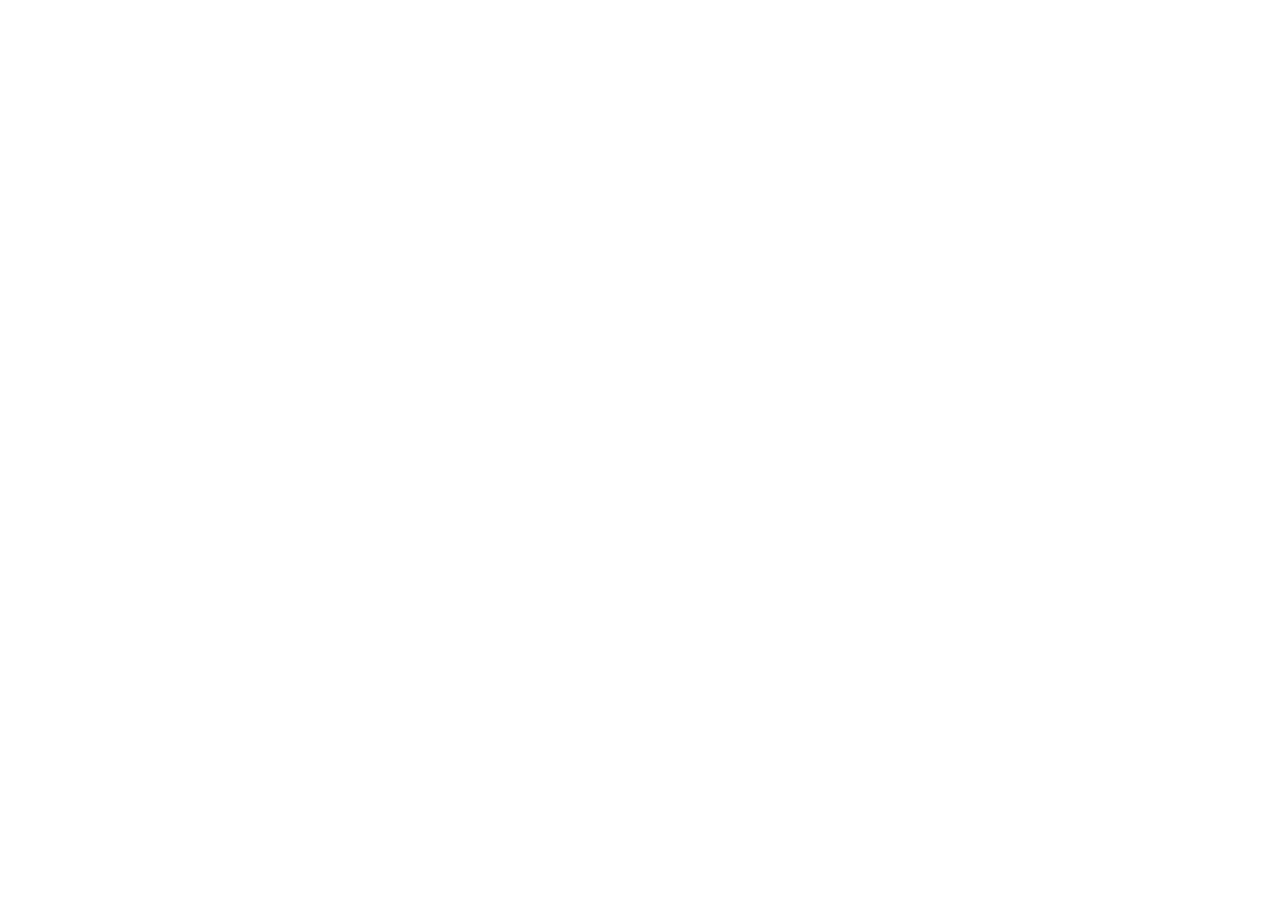
==== site/index.html @ b04c1adf "chore: scaffold site, dev server, test harness, Pages workflow Co-Authored-By: Claude Opus 5.5 <nore" ====
<!doctype html>
<html lang="ko">
<head>
<meta charset="utf-8">
<meta name="viewport" content="width=device-width, initial-scale=1">
<title>KO Studio</title>
<link rel="canonical" href="https://kostudio.org/">
<link rel="alternate" hreflang="ko" href="https://kostudio.org/">
<link rel="alternate" hreflang="en" href="https://kostudio.org/en/">
</head>
<body>
<main></main>
</body>
</html>
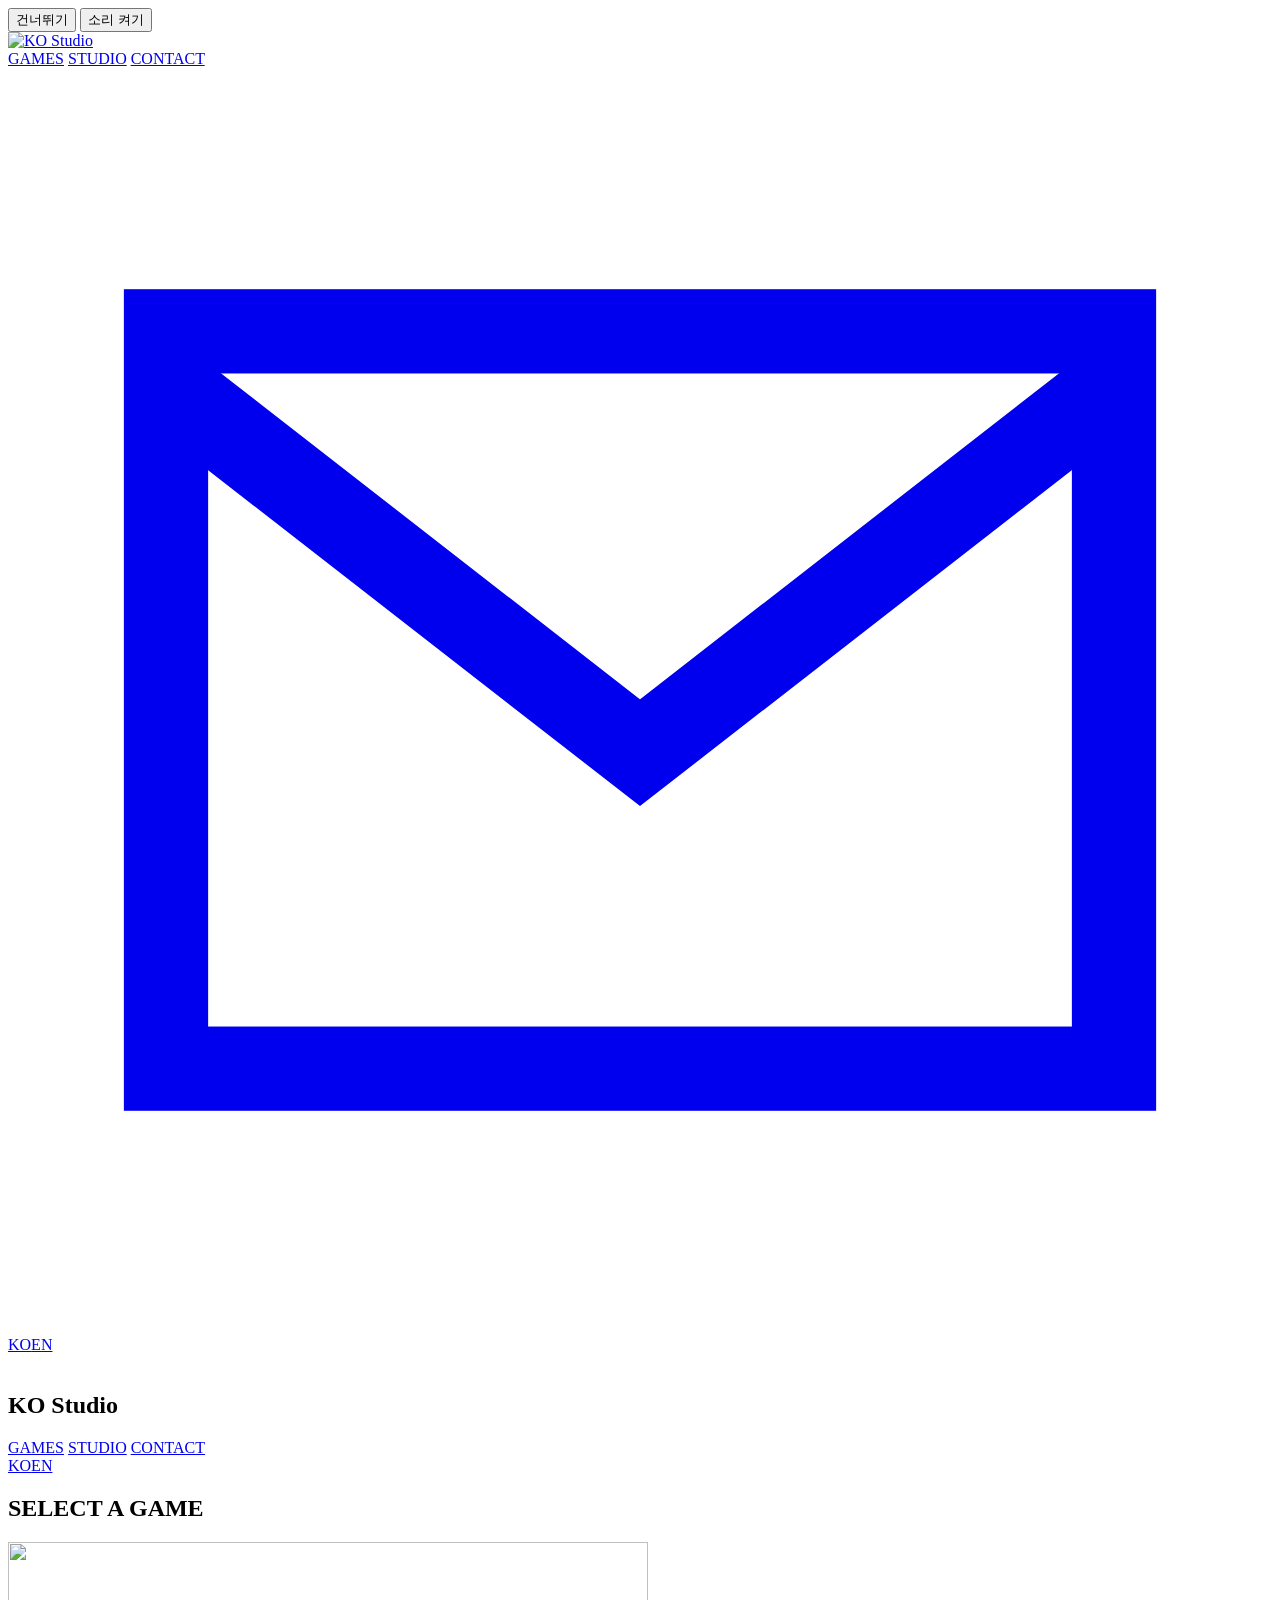
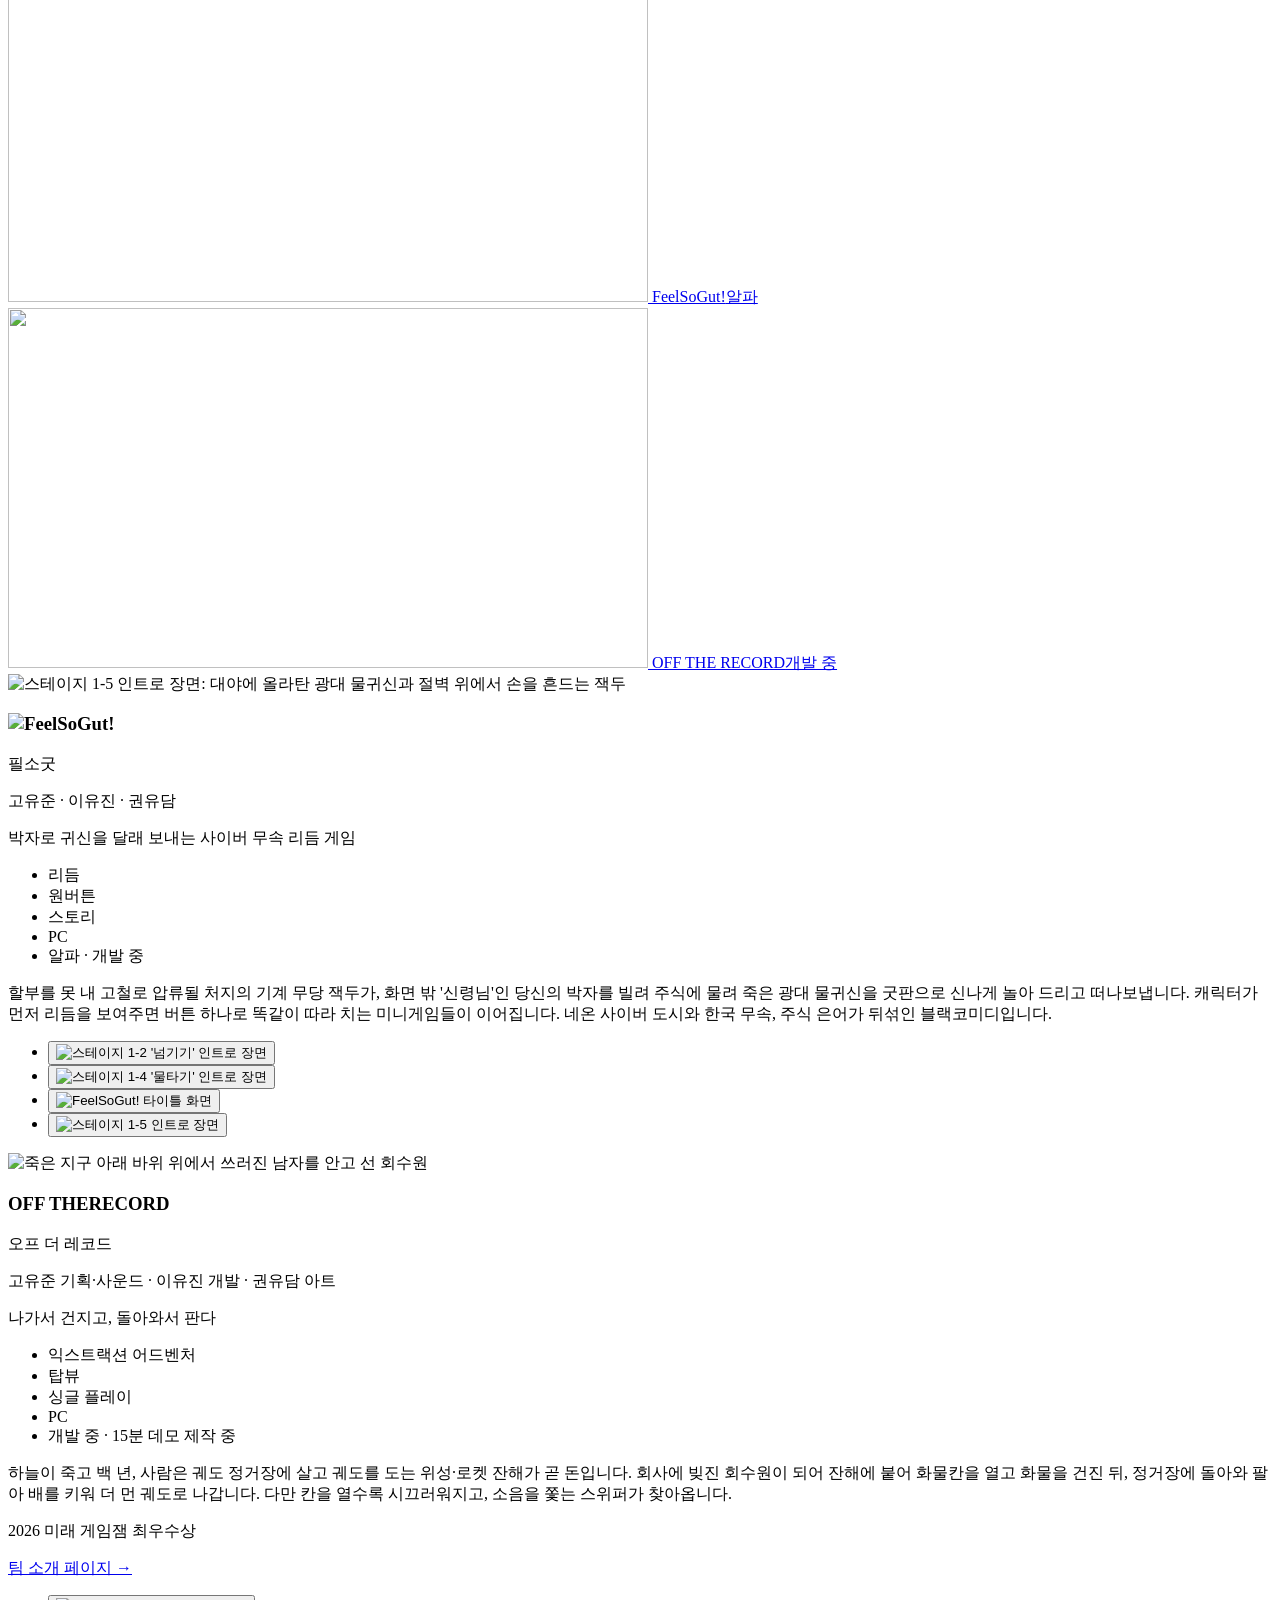
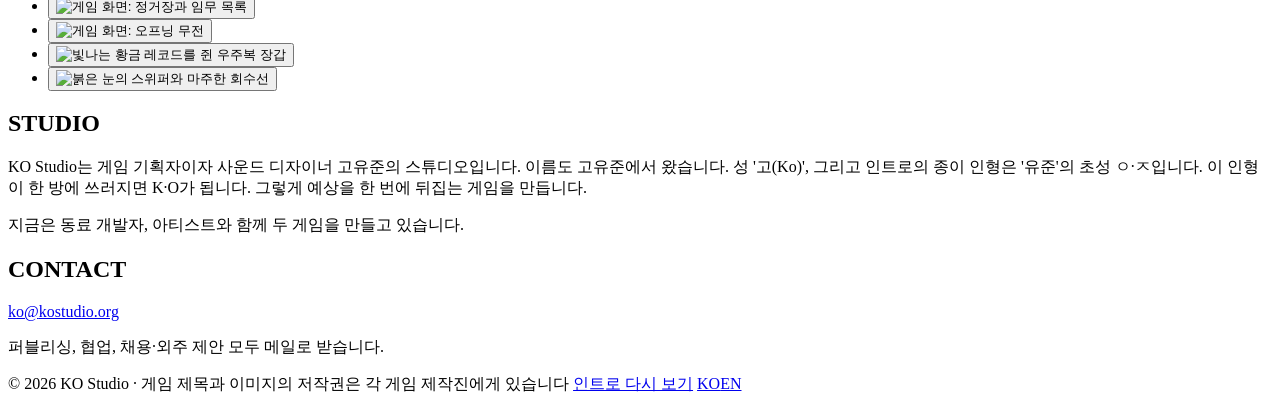
==== commit b30dd22a: "feat: Korean page and site styles Co-Authored-By: Claude Opus 5.5 <noreply@anthropic.com>" ====
--- a/site/index.html
+++ b/site/index.html
@@ -4,11 +4,149 @@
 <meta charset="utf-8">
 <meta name="viewport" content="width=device-width, initial-scale=1">
 <title>KO Studio</title>
+<meta name="description" content="KO Studio는 게임 기획자이자 사운드 디자이너 고유준의 게임 스튜디오입니다. FeelSoGut!과 OFF THE RECORD를 만들고 있습니다.">
+<meta name="theme-color" content="#0b0b0c">
+<meta property="og:type" content="website">
+<meta property="og:title" content="KO Studio">
+<meta property="og:description" content="예상을 한 번에 뒤집는 게임을 만듭니다. FeelSoGut!과 OFF THE RECORD를 개발하고 있습니다.">
+<meta property="og:image" content="https://kostudio.org/assets/img/og.jpg">
+<meta property="og:url" content="https://kostudio.org/">
 <link rel="canonical" href="https://kostudio.org/">
 <link rel="alternate" hreflang="ko" href="https://kostudio.org/">
 <link rel="alternate" hreflang="en" href="https://kostudio.org/en/">
+<link rel="icon" type="image/png" sizes="32x32" href="/assets/img/favicon-32.png">
+<link rel="apple-touch-icon" href="/assets/img/apple-touch-icon.png">
+<link rel="stylesheet" href="/assets/css/fonts.css">
+<link rel="stylesheet" href="/assets/css/site.css">
 </head>
 <body>
-<main></main>
+<div id="intro" aria-hidden="true">
+  <div class="intro-stage"></div>
+  <div class="vignette"></div>
+  <button type="button" class="intro-btn" data-skip>건너뛰기</button>
+  <button type="button" class="intro-btn" data-sound aria-pressed="false">소리 켜기</button>
+</div>
+
+<header class="site-header" data-header>
+  <a class="ko-mark" href="#top"><img src="/assets/img/ko-mark.svg" alt="KO Studio" width="45" height="18"></a>
+  <nav class="site-nav" aria-label="사이트 메뉴">
+    <a href="#games">GAMES</a>
+    <a href="#studio">STUDIO</a>
+    <a href="#contact">CONTACT</a>
+    <a class="mail" href="mailto:ko@kostudio.org" aria-label="메일 보내기"><svg viewBox="0 0 24 24" fill="none" stroke="currentColor" stroke-width="1.6" aria-hidden="true"><rect x="3" y="5" width="18" height="14"/><path d="m3 6 9 7 9-7"/></svg></a>
+    <span class="lang"><a href="/" data-lang="ko" hreflang="ko" aria-current="page">KO</a><a href="/en/" data-lang="en" hreflang="en">EN</a></span>
+  </nav>
+</header>
+
+<main>
+  <section id="top" class="title">
+    <img class="hero" src="/assets/img/hero-1920.webp" srcset="/assets/img/hero-1920.webp 1920w, /assets/img/hero-2880.webp 2880w" sizes="max(100vw, 177.78vh)" alt="">
+    <div class="vignette"></div>
+    <h1 class="visually-hidden">KO Studio</h1>
+    <nav class="title-menu" aria-label="타이틀 메뉴">
+      <a href="#games" data-menu>GAMES</a>
+      <a href="#studio" data-menu>STUDIO</a>
+      <a href="#contact" data-menu>CONTACT</a>
+    </nav>
+    <span class="lang"><a href="/" data-lang="ko" hreflang="ko" aria-current="page">KO</a><a href="/en/" data-lang="en" hreflang="en">EN</a></span>
+  </section>
+
+  <section id="games" class="section spot">
+    <div class="wrap">
+      <div class="section-head"><h2 class="label">SELECT A GAME</h2></div>
+      <div class="tiles">
+        <a class="tile" href="#game-feelsogut">
+          <img src="/assets/img/fsg-tile-640.webp" srcset="/assets/img/fsg-tile-640.webp 640w, /assets/img/fsg-tile-960.webp 960w" sizes="(min-width: 760px) 50vw, 100vw" alt="" loading="lazy" width="640" height="360">
+          <span class="tile-body"><span class="tile-name">FeelSoGut!</span><span class="tile-stage">알파</span></span>
+        </a>
+        <a class="tile" href="#game-otr">
+          <img src="/assets/img/otr-tile-640.webp" srcset="/assets/img/otr-tile-640.webp 640w, /assets/img/otr-tile-960.webp 960w" sizes="(min-width: 760px) 50vw, 100vw" alt="" loading="lazy" width="640" height="360">
+          <span class="tile-body"><span class="tile-name">OFF THE RECORD</span><span class="tile-stage">개발 중</span></span>
+        </a>
+      </div>
+    </div>
+  </section>
+
+  <section id="game-feelsogut" class="section game" data-game="feelsogut">
+    <div class="wrap">
+      <div class="game-grid">
+        <div class="game-media">
+          <img src="/assets/img/fsg-hero-960.webp" srcset="/assets/img/fsg-hero-960.webp 960w, /assets/img/fsg-hero-1280.webp 1280w, /assets/img/fsg-hero-1920.webp 1920w" sizes="(min-width: 900px) 620px, 100vw" alt="스테이지 1-5 인트로 장면: 대야에 올라탄 광대 물귀신과 절벽 위에서 손을 흔드는 잭두" loading="lazy" width="960" height="540">
+        </div>
+        <div class="game-info">
+          <h3 class="game-title"><img src="/assets/img/fsg-logo-340.webp" srcset="/assets/img/fsg-logo-340.webp 340w, /assets/img/fsg-logo-680.webp 680w" sizes="340px" alt="FeelSoGut!" loading="lazy"></h3>
+          <span class="game-kr">필소굿</span>
+          <p class="credit">고유준 · 이유진 · 권유담</p>
+          <p class="tagline">박자로 귀신을 달래 보내는 사이버 무속 리듬 게임</p>
+          <ul class="tags"><li>리듬</li><li>원버튼</li><li>스토리</li><li>PC</li><li class="stage">알파 · 개발 중</li></ul>
+          <p class="desc">할부를 못 내 고철로 압류될 처지의 기계 무당 잭두가, 화면 밖 '신령님'인 당신의 박자를 빌려 주식에 물려 죽은 광대 물귀신을 굿판으로 신나게 놀아 드리고 떠나보냅니다. 캐릭터가 먼저 리듬을 보여주면 버튼 하나로 똑같이 따라 치는 미니게임들이 이어집니다. 네온 사이버 도시와 한국 무속, 주식 은어가 뒤섞인 블랙코미디입니다.</p>
+        </div>
+      </div>
+      <ul class="shots">
+        <li><button type="button" data-lightbox data-full="/assets/img/fsg-shot-1-1920.webp" data-alt="스테이지 1-2 '넘기기' 인트로 장면"><img src="/assets/img/fsg-shot-1-960.webp" alt="스테이지 1-2 '넘기기' 인트로 장면" loading="lazy" width="960" height="540"></button></li>
+        <li><button type="button" data-lightbox data-full="/assets/img/fsg-shot-2-1920.webp" data-alt="스테이지 1-4 '물타기' 인트로 장면"><img src="/assets/img/fsg-shot-2-960.webp" alt="스테이지 1-4 '물타기' 인트로 장면" loading="lazy" width="960" height="540"></button></li>
+        <li><button type="button" data-lightbox data-full="/assets/img/fsg-shot-3-1920.webp" data-alt="FeelSoGut! 타이틀 화면"><img src="/assets/img/fsg-shot-3-960.webp" alt="FeelSoGut! 타이틀 화면" loading="lazy" width="960" height="540"></button></li>
+        <li><button type="button" data-lightbox data-full="/assets/img/fsg-hero-1920.webp" data-alt="스테이지 1-5 인트로 장면"><img src="/assets/img/fsg-hero-960.webp" alt="스테이지 1-5 인트로 장면" loading="lazy" width="960" height="540"></button></li>
+      </ul>
+    </div>
+  </section>
+
+  <section id="game-otr" class="section game" data-game="otr">
+    <div class="wrap">
+      <div class="game-grid">
+        <div class="game-media">
+          <img src="/assets/img/otr-hero-960.webp" srcset="/assets/img/otr-hero-960.webp 960w, /assets/img/otr-hero-1280.webp 1280w, /assets/img/otr-hero-1920.webp 1920w" sizes="(min-width: 900px) 620px, 100vw" alt="죽은 지구 아래 바위 위에서 쓰러진 남자를 안고 선 회수원" loading="lazy" width="960" height="540">
+        </div>
+        <div class="game-info">
+          <h3 class="otr-title"><span>OFF THE</span><span>RECORD</span></h3>
+          <span class="game-kr">오프 더 레코드</span>
+          <p class="credit">고유준 기획·사운드 · 이유진 개발 · 권유담 아트</p>
+          <p class="tagline">나가서 건지고, 돌아와서 판다</p>
+          <ul class="tags"><li>익스트랙션 어드벤처</li><li>탑뷰</li><li>싱글 플레이</li><li>PC</li><li class="stage">개발 중 · 15분 데모 제작 중</li></ul>
+          <p class="desc">하늘이 죽고 백 년, 사람은 궤도 정거장에 살고 궤도를 도는 위성·로켓 잔해가 곧 돈입니다. 회사에 빚진 회수원이 되어 잔해에 붙어 화물칸을 열고 화물을 건진 뒤, 정거장에 돌아와 팔아 배를 키워 더 먼 궤도로 나갑니다. 다만 칸을 열수록 시끄러워지고, 소음을 쫓는 스위퍼가 찾아옵니다.</p>
+          <p class="award">2026 미래 게임잼 최우수상</p>
+          <a class="external" href="/off-the-record/">팀 소개 페이지 →</a>
+        </div>
+      </div>
+      <ul class="shots">
+        <li><button type="button" data-lightbox data-full="/assets/img/otr-shot-1-800.webp" data-alt="게임 화면: 정거장과 임무 목록"><img src="/assets/img/otr-shot-1-800.webp" alt="게임 화면: 정거장과 임무 목록" loading="lazy" width="800" height="448"></button></li>
+        <li><button type="button" data-lightbox data-full="/assets/img/otr-shot-2-800.webp" data-alt="게임 화면: 오프닝 무전"><img src="/assets/img/otr-shot-2-800.webp" alt="게임 화면: 오프닝 무전" loading="lazy" width="800" height="447"></button></li>
+        <li><button type="button" data-lightbox data-full="/assets/img/otr-shot-3-1600.webp" data-alt="빛나는 황금 레코드를 쥔 우주복 장갑"><img src="/assets/img/otr-shot-3-960.webp" alt="빛나는 황금 레코드를 쥔 우주복 장갑" loading="lazy" width="960" height="540"></button></li>
+        <li><button type="button" data-lightbox data-full="/assets/img/otr-shot-4-1600.webp" data-alt="붉은 눈의 스위퍼와 마주한 회수선"><img src="/assets/img/otr-shot-4-960.webp" alt="붉은 눈의 스위퍼와 마주한 회수선" loading="lazy" width="960" height="540"></button></li>
+      </ul>
+    </div>
+  </section>
+
+  <section id="studio" class="section spot">
+    <div class="wrap">
+      <div class="section-head"><h2 class="label">STUDIO</h2></div>
+      <div class="studio-text">
+        <p>KO Studio는 게임 기획자이자 사운드 디자이너 고유준의 스튜디오입니다. 이름도 고유준에서 왔습니다. 성 '고(Ko)', 그리고 인트로의 종이 인형은 '유준'의 초성 <span class="nobr">ㅇ·ㅈ입니다</span>. 이 인형이 한 방에 쓰러지면 <span class="nobr">K·O가</span> 됩니다. 그렇게 예상을 한 번에 뒤집는 게임을 만듭니다.</p>
+        <p>지금은 동료 개발자, 아티스트와 함께 두 게임을 만들고 있습니다.</p>
+      </div>
+    </div>
+  </section>
+
+  <section id="contact" class="section spot contact">
+    <div class="wrap">
+      <div class="section-head"><h2 class="label">CONTACT</h2></div>
+      <a class="mail-link" href="mailto:ko@kostudio.org">ko<span class="at">@</span>kostudio.org</a>
+      <p class="contact-note">퍼블리싱, 협업, 채용·외주 제안 모두 메일로 받습니다.</p>
+    </div>
+  </section>
+</main>
+
+<footer class="site-footer">
+  <div class="wrap">
+    <span>© 2026 KO Studio · 게임 제목과 이미지의 저작권은 각 게임 제작진에게 있습니다</span>
+    <span><a class="replay-intro" href="?intro">인트로 다시 보기</a></span>
+    <span class="lang"><a href="/" data-lang="ko" hreflang="ko" aria-current="page">KO</a><a href="/en/" data-lang="en" hreflang="en">EN</a></span>
+  </div>
+</footer>
+
+<dialog id="lightbox" aria-label="스크린샷 크게 보기">
+  <button type="button" data-close>닫기</button>
+  <img alt="">
+</dialog>
 </body>
 </html>
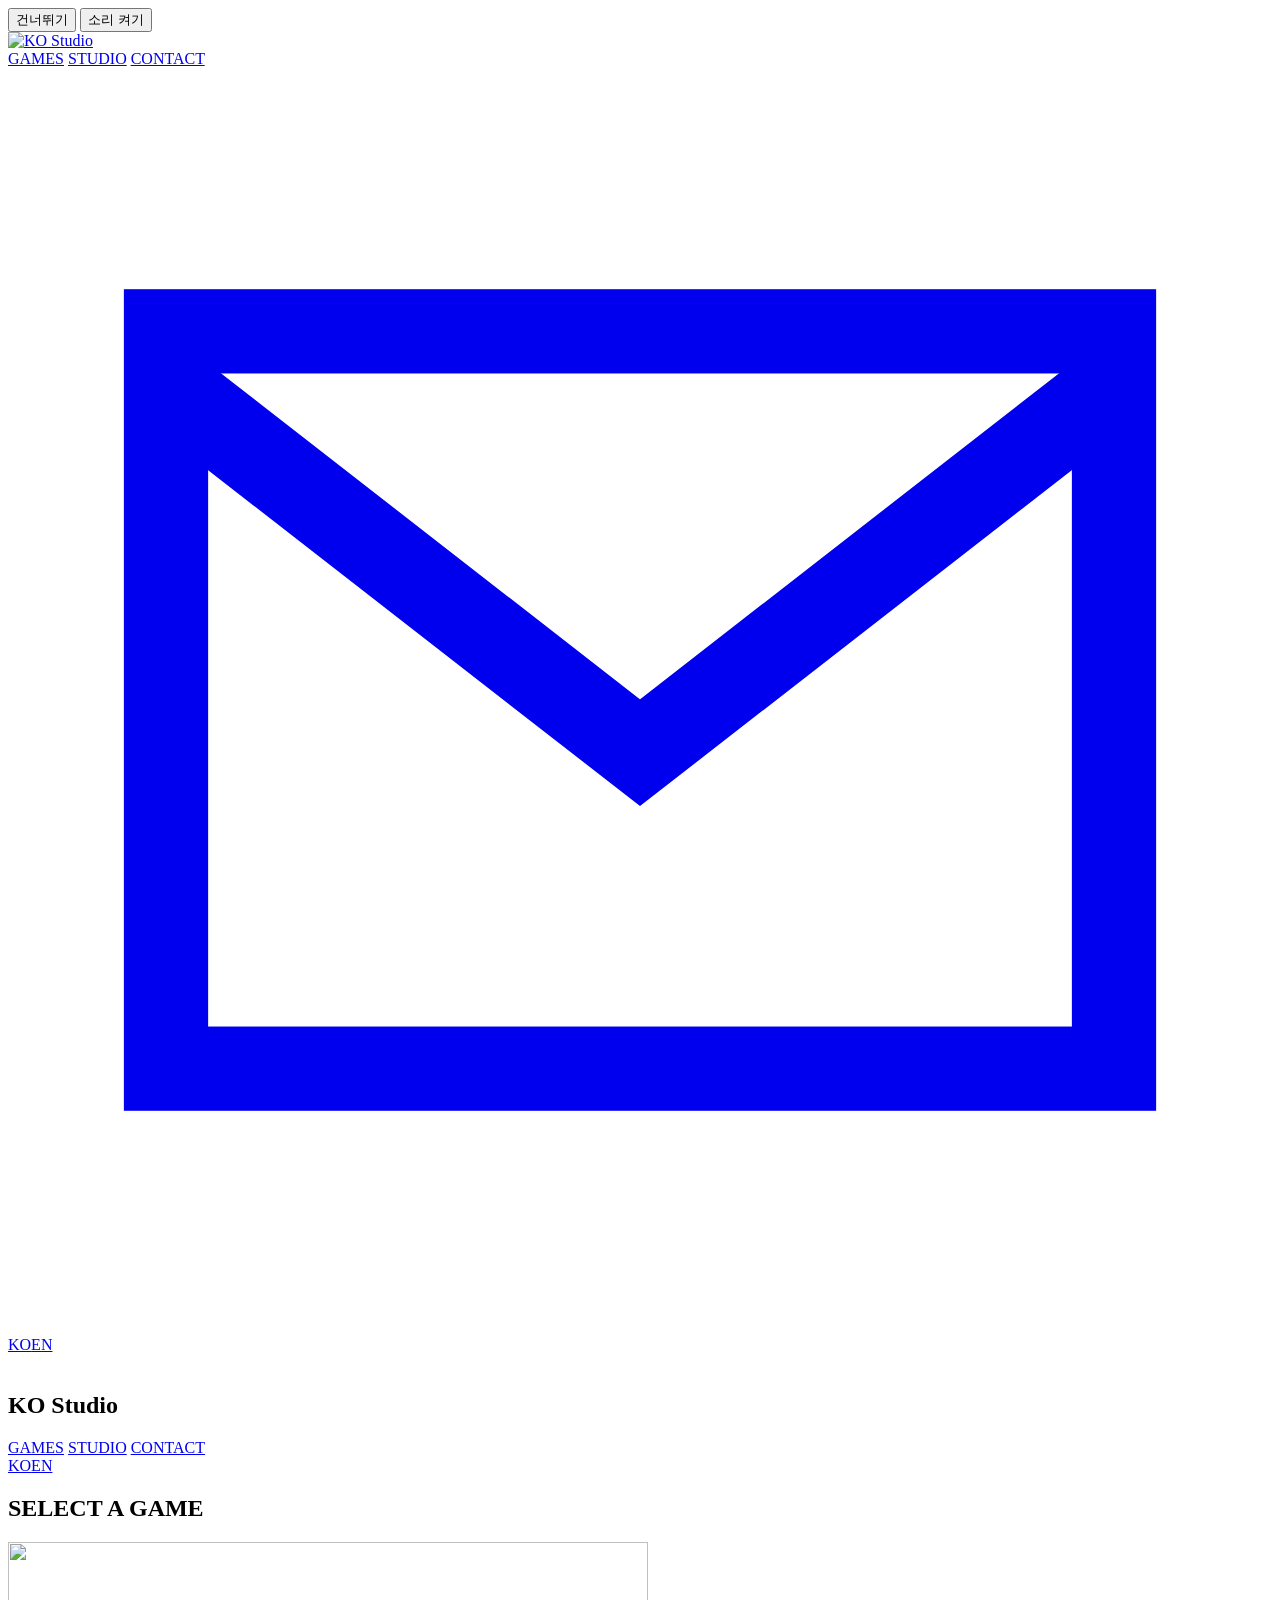
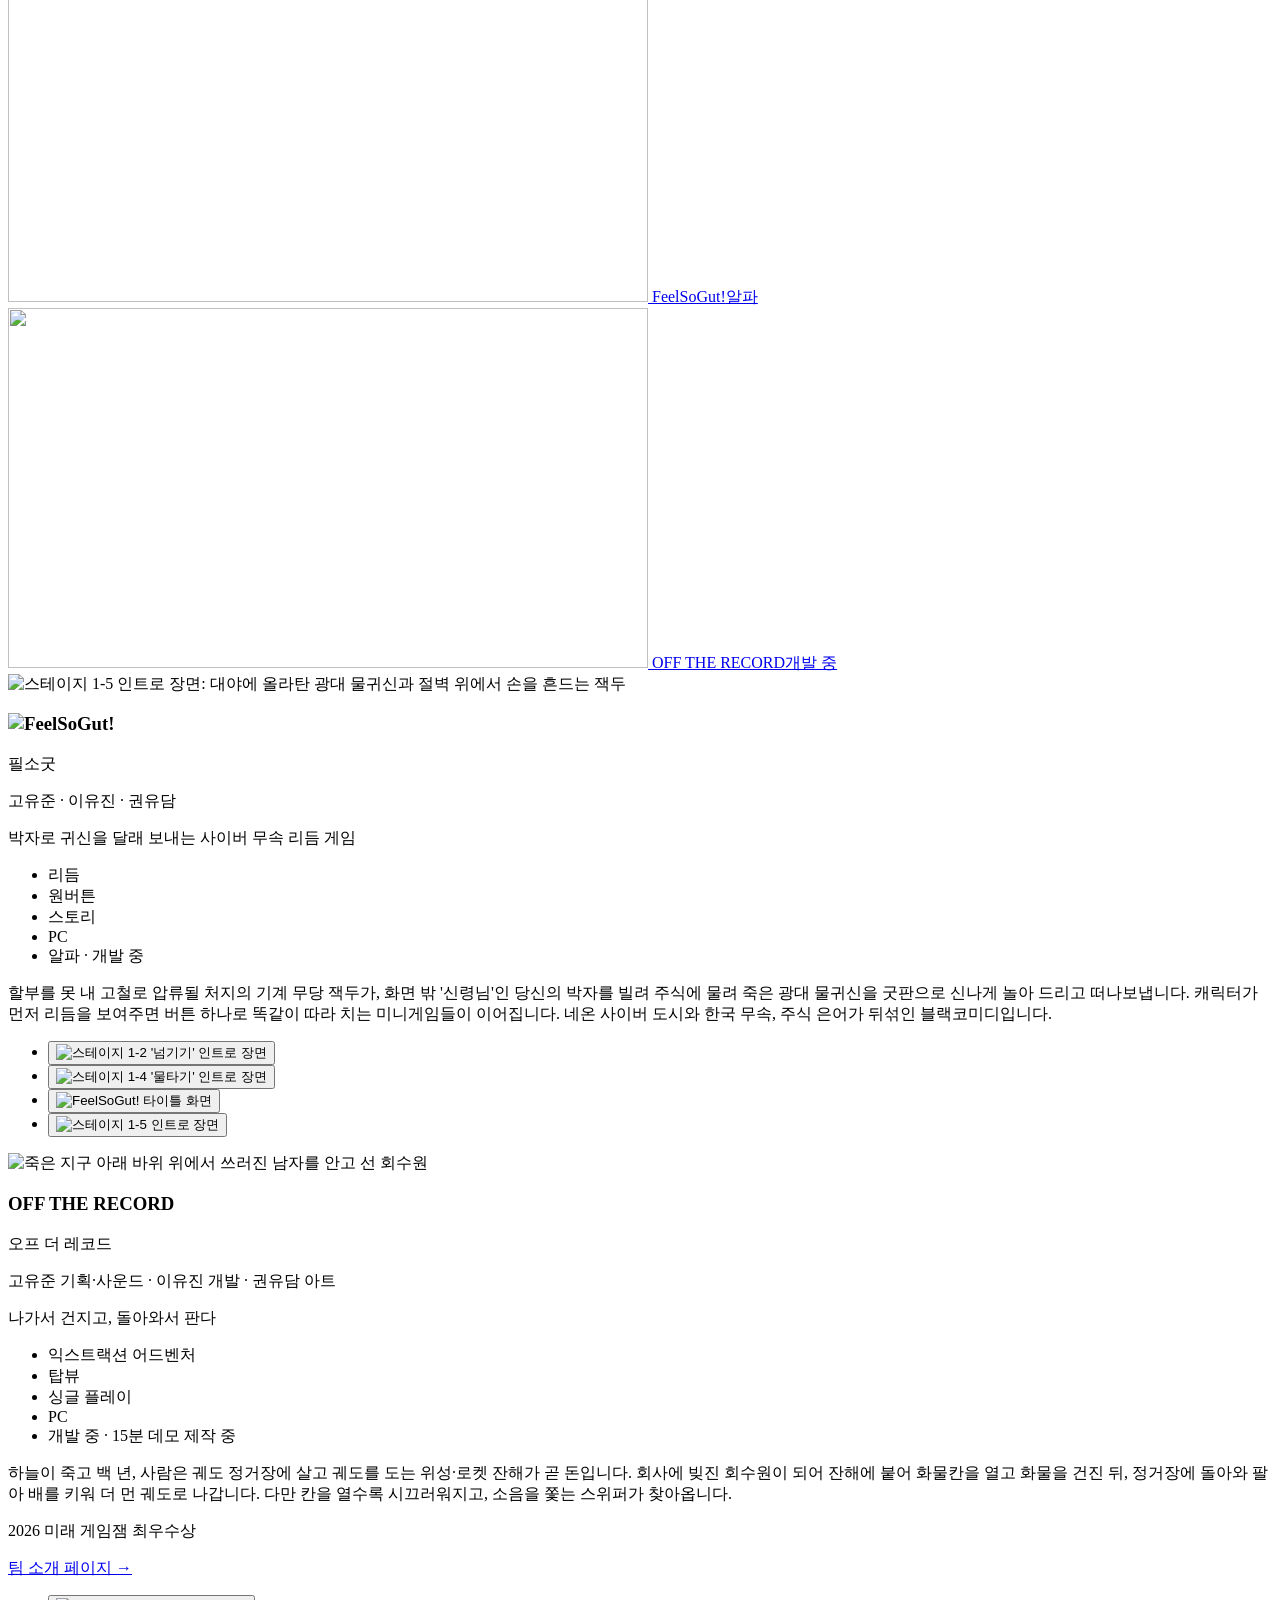
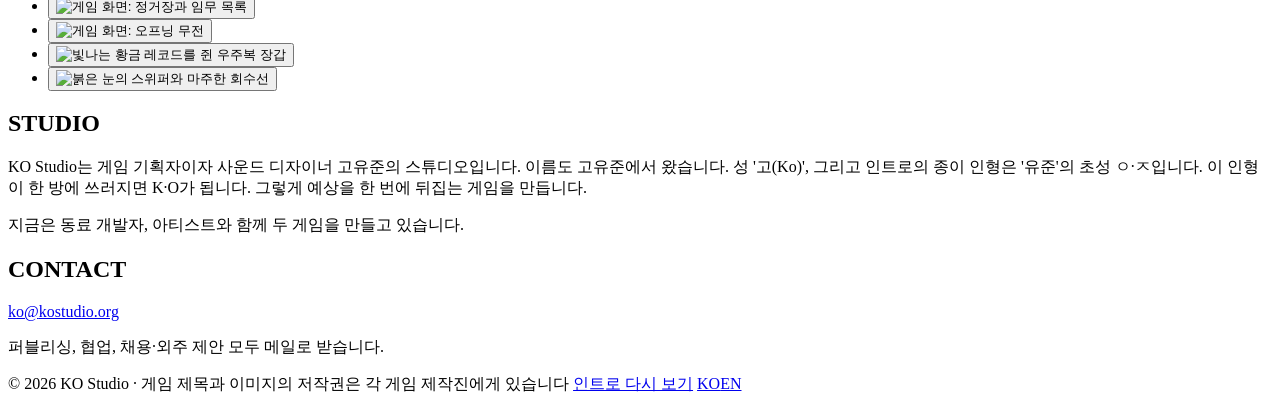
==== commit c2c34dfd: "fix: address final review (header focus, intro budget, Korean wrapping, scrollbar jump, audio interr" ====
--- a/site/index.html
+++ b/site/index.html
@@ -2,6 +2,17 @@
 <html lang="ko">
 <head>
 <meta charset="utf-8">
+<script>
+(function(){var d=document.documentElement,q=location.search,ss=null,seen=false,gl=false;
+try{ss=window.sessionStorage;seen=!!ss.getItem('ko:intro')}catch(e){}
+var rm=/[?&]reducemotion\b/.test(q)||matchMedia('(prefers-reduced-motion: reduce)').matches;
+if(!/[?&]nowebgl\b/.test(q)){try{var c=document.createElement('canvas');gl=!!(c.getContext('webgl2')||c.getContext('webgl'))}catch(e){}}
+if(rm||!gl)d.classList.add('no-replay');
+var play=!/[?&]nointro\b/.test(q)&&!rm&&gl&&!location.hash&&(/[?&]intro\b/.test(q)||!seen);
+window.__koIntro={play:play,rm:rm,gl:gl};
+if(play){d.classList.add('intro');try{ss.setItem('ko:intro','1')}catch(e){}
+window.__koIntroFailsafe=setTimeout(function(){d.classList.remove('intro')},4000)}})();
+</script>
 <meta name="viewport" content="width=device-width, initial-scale=1">
 <title>KO Studio</title>
 <meta name="description" content="KO Studio는 게임 기획자이자 사운드 디자이너 고유준의 게임 스튜디오입니다. FeelSoGut!과 OFF THE RECORD를 만들고 있습니다.">
@@ -18,11 +29,12 @@
 <link rel="apple-touch-icon" href="/assets/img/apple-touch-icon.png">
 <link rel="stylesheet" href="/assets/css/fonts.css">
 <link rel="stylesheet" href="/assets/css/site.css">
+<script type="module" src="/assets/js/main.js"></script>
 </head>
 <body>
-<div id="intro" aria-hidden="true">
-  <div class="intro-stage"></div>
-  <div class="vignette"></div>
+<div id="intro">
+  <div class="intro-stage" aria-hidden="true"></div>
+  <div class="vignette" aria-hidden="true"></div>
   <button type="button" class="intro-btn" data-skip>건너뛰기</button>
   <button type="button" class="intro-btn" data-sound aria-pressed="false">소리 켜기</button>
 </div>
@@ -74,7 +86,7 @@
           <img src="/assets/img/fsg-hero-960.webp" srcset="/assets/img/fsg-hero-960.webp 960w, /assets/img/fsg-hero-1280.webp 1280w, /assets/img/fsg-hero-1920.webp 1920w" sizes="(min-width: 900px) 620px, 100vw" alt="스테이지 1-5 인트로 장면: 대야에 올라탄 광대 물귀신과 절벽 위에서 손을 흔드는 잭두" loading="lazy" width="960" height="540">
         </div>
         <div class="game-info">
-          <h3 class="game-title"><img src="/assets/img/fsg-logo-340.webp" srcset="/assets/img/fsg-logo-340.webp 340w, /assets/img/fsg-logo-680.webp 680w" sizes="340px" alt="FeelSoGut!" loading="lazy"></h3>
+          <h3 class="game-title"><img src="/assets/img/fsg-logo-340.webp" srcset="/assets/img/fsg-logo-340.webp 340w, /assets/img/fsg-logo-680.webp 680w" sizes="340px" alt="FeelSoGut!" loading="lazy" width="340" height="256"></h3>
           <span class="game-kr">필소굿</span>
           <p class="credit">고유준 · 이유진 · 권유담</p>
           <p class="tagline">박자로 귀신을 달래 보내는 사이버 무속 리듬 게임</p>
@@ -98,7 +110,7 @@
           <img src="/assets/img/otr-hero-960.webp" srcset="/assets/img/otr-hero-960.webp 960w, /assets/img/otr-hero-1280.webp 1280w, /assets/img/otr-hero-1920.webp 1920w" sizes="(min-width: 900px) 620px, 100vw" alt="죽은 지구 아래 바위 위에서 쓰러진 남자를 안고 선 회수원" loading="lazy" width="960" height="540">
         </div>
         <div class="game-info">
-          <h3 class="otr-title"><span>OFF THE</span><span>RECORD</span></h3>
+          <h3 class="otr-title"><span>OFF THE</span> <span>RECORD</span></h3>
           <span class="game-kr">오프 더 레코드</span>
           <p class="credit">고유준 기획·사운드 · 이유진 개발 · 권유담 아트</p>
           <p class="tagline">나가서 건지고, 돌아와서 판다</p>
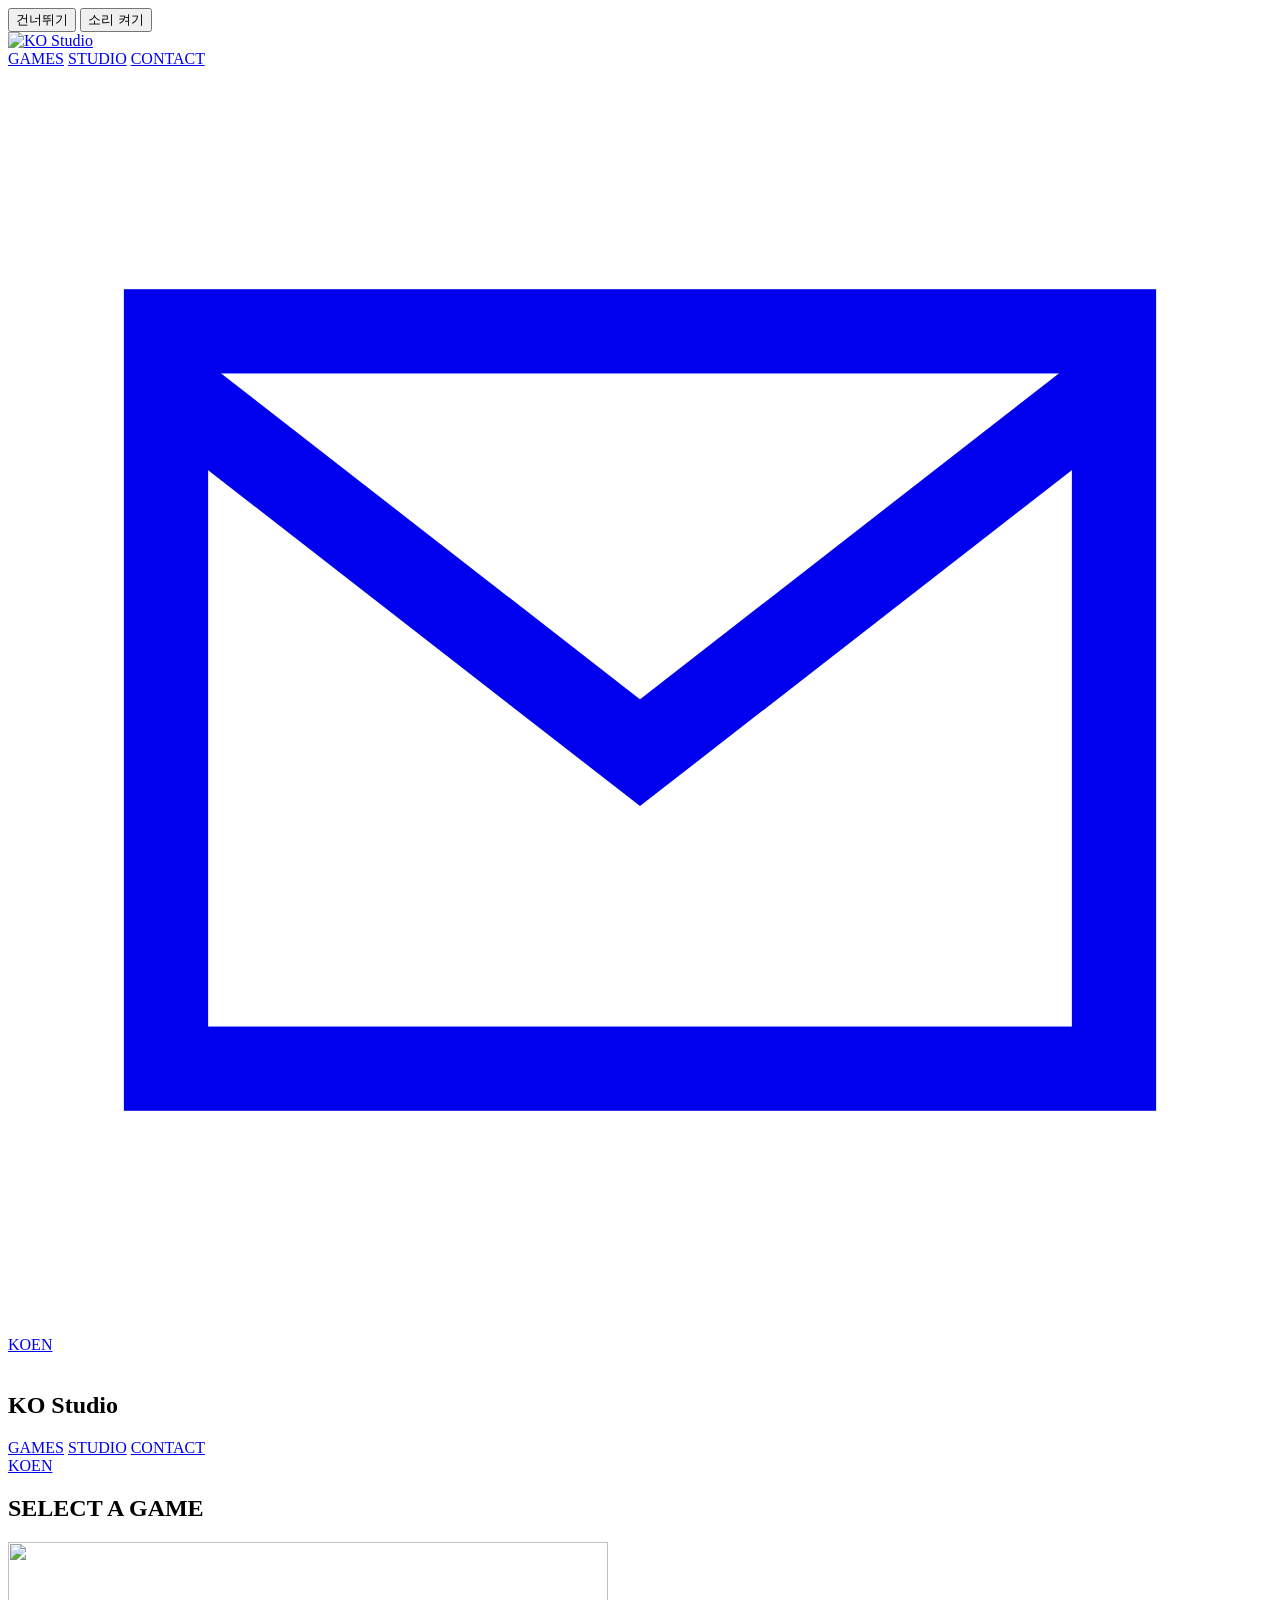
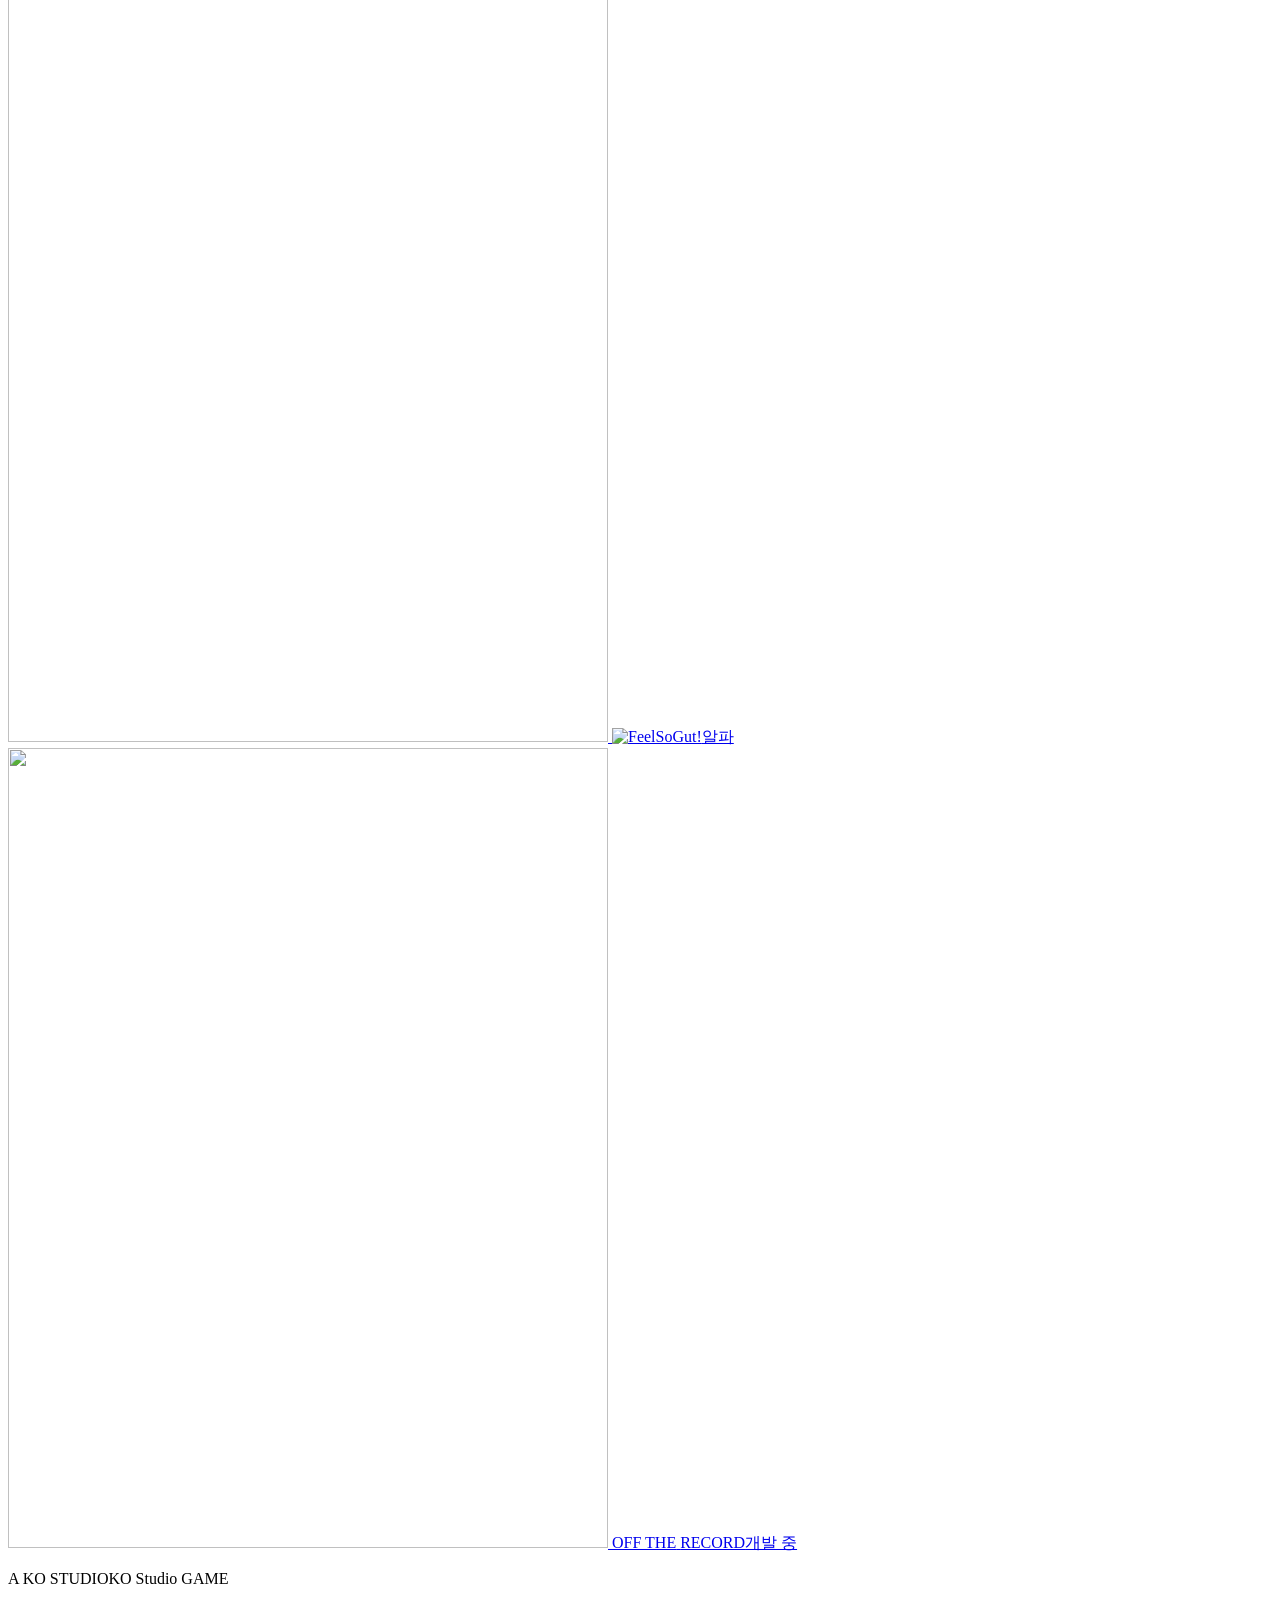
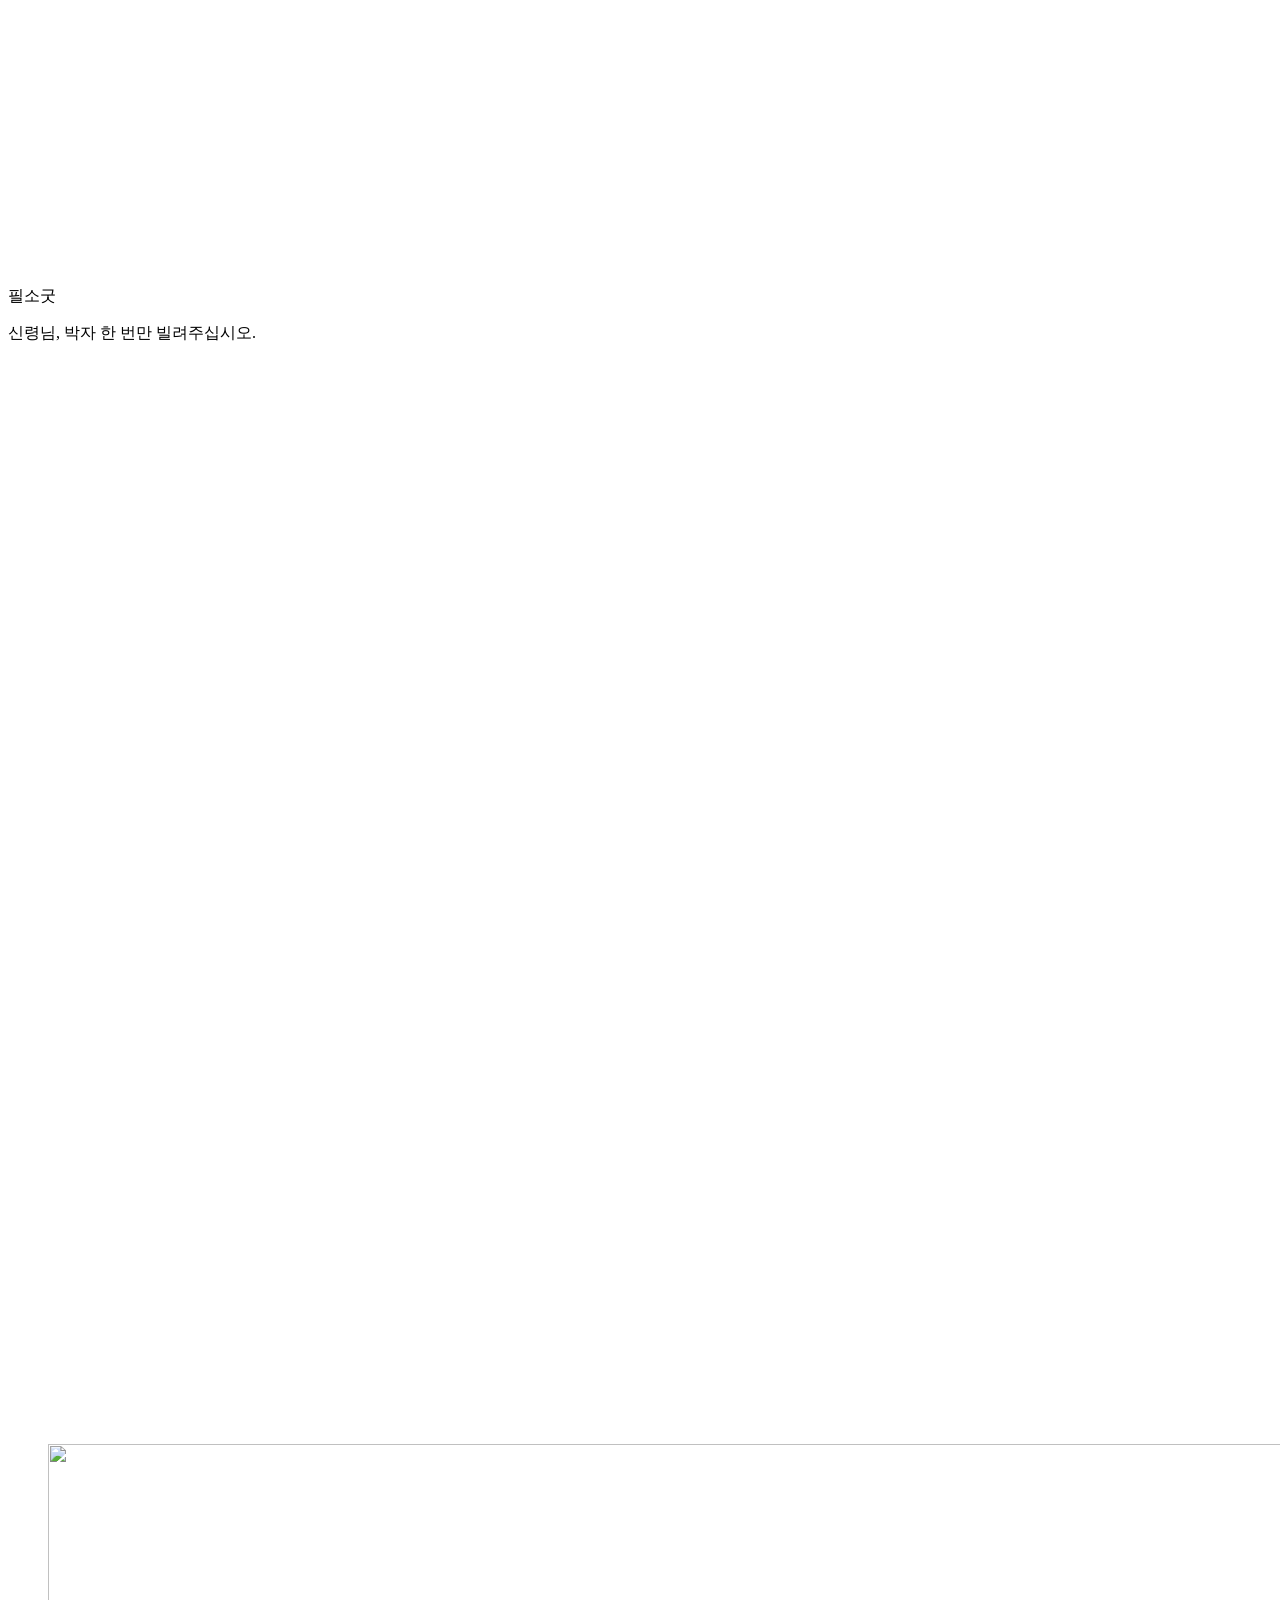
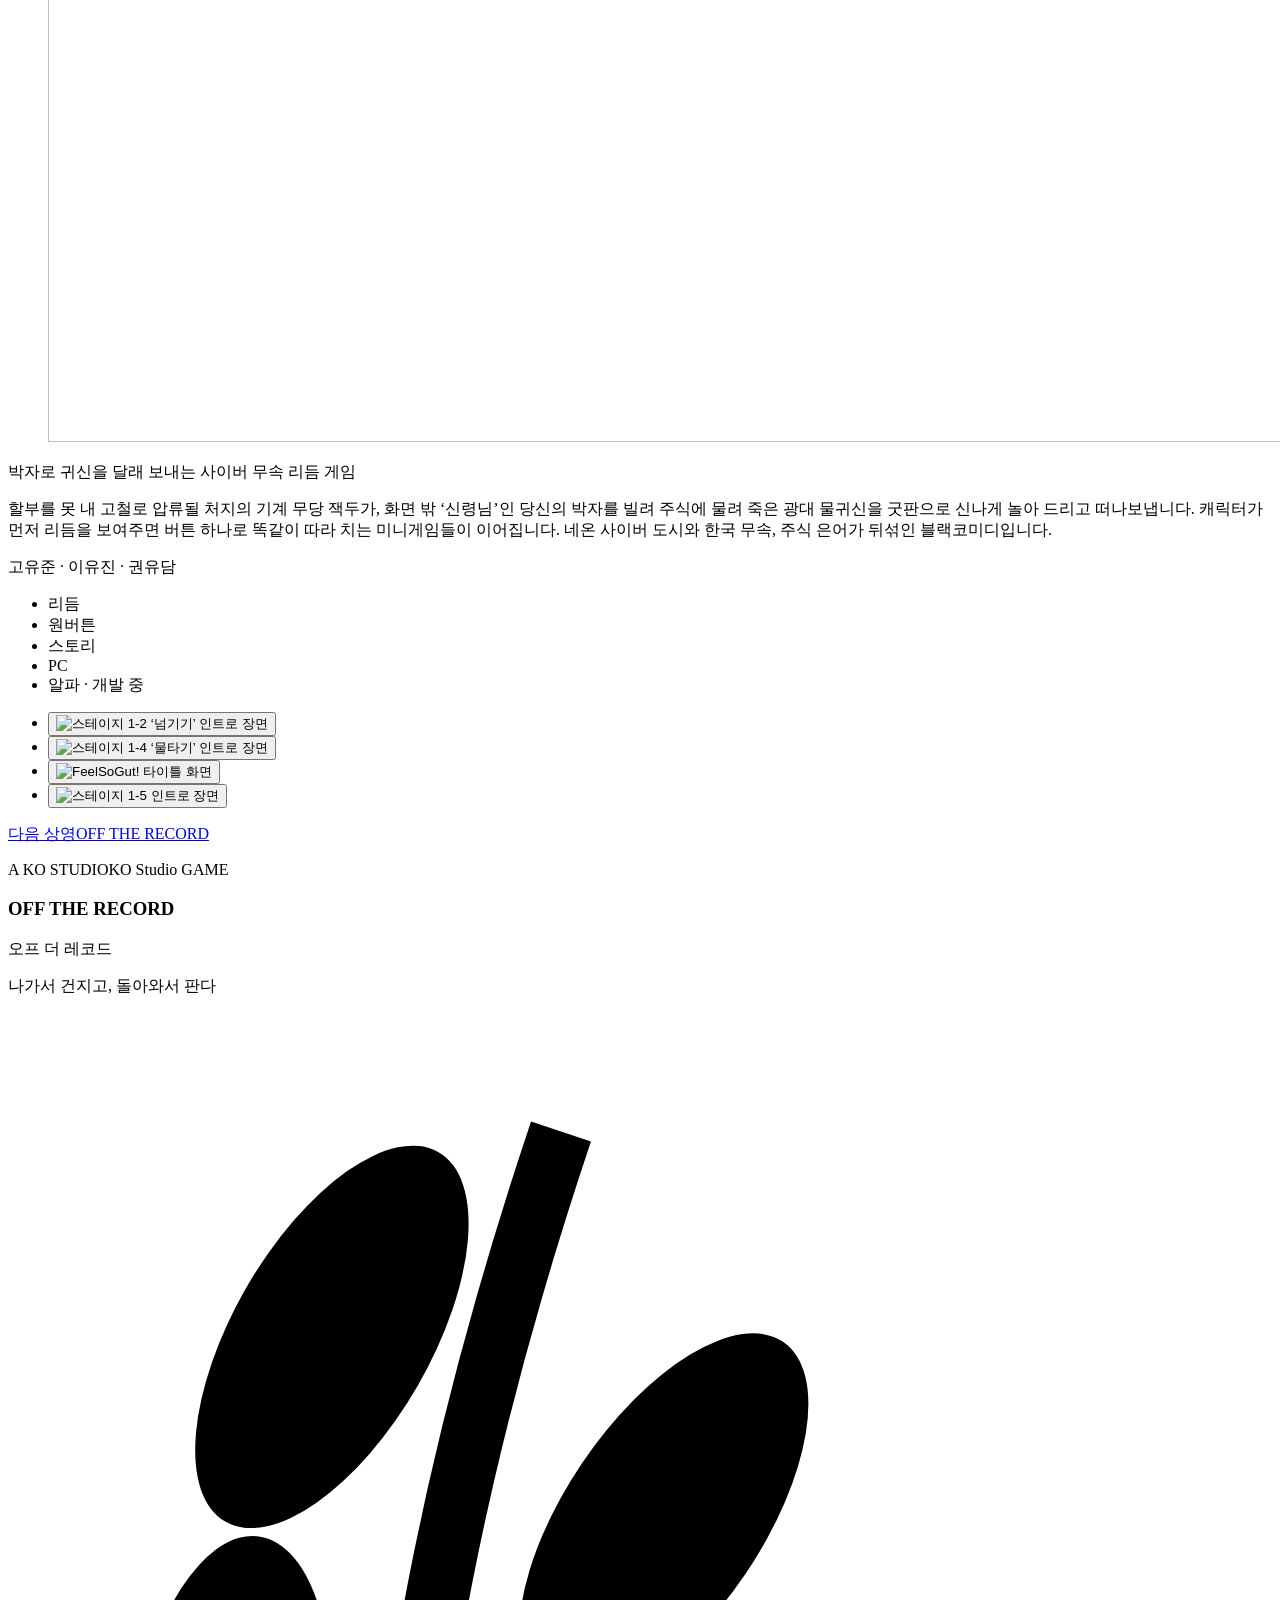
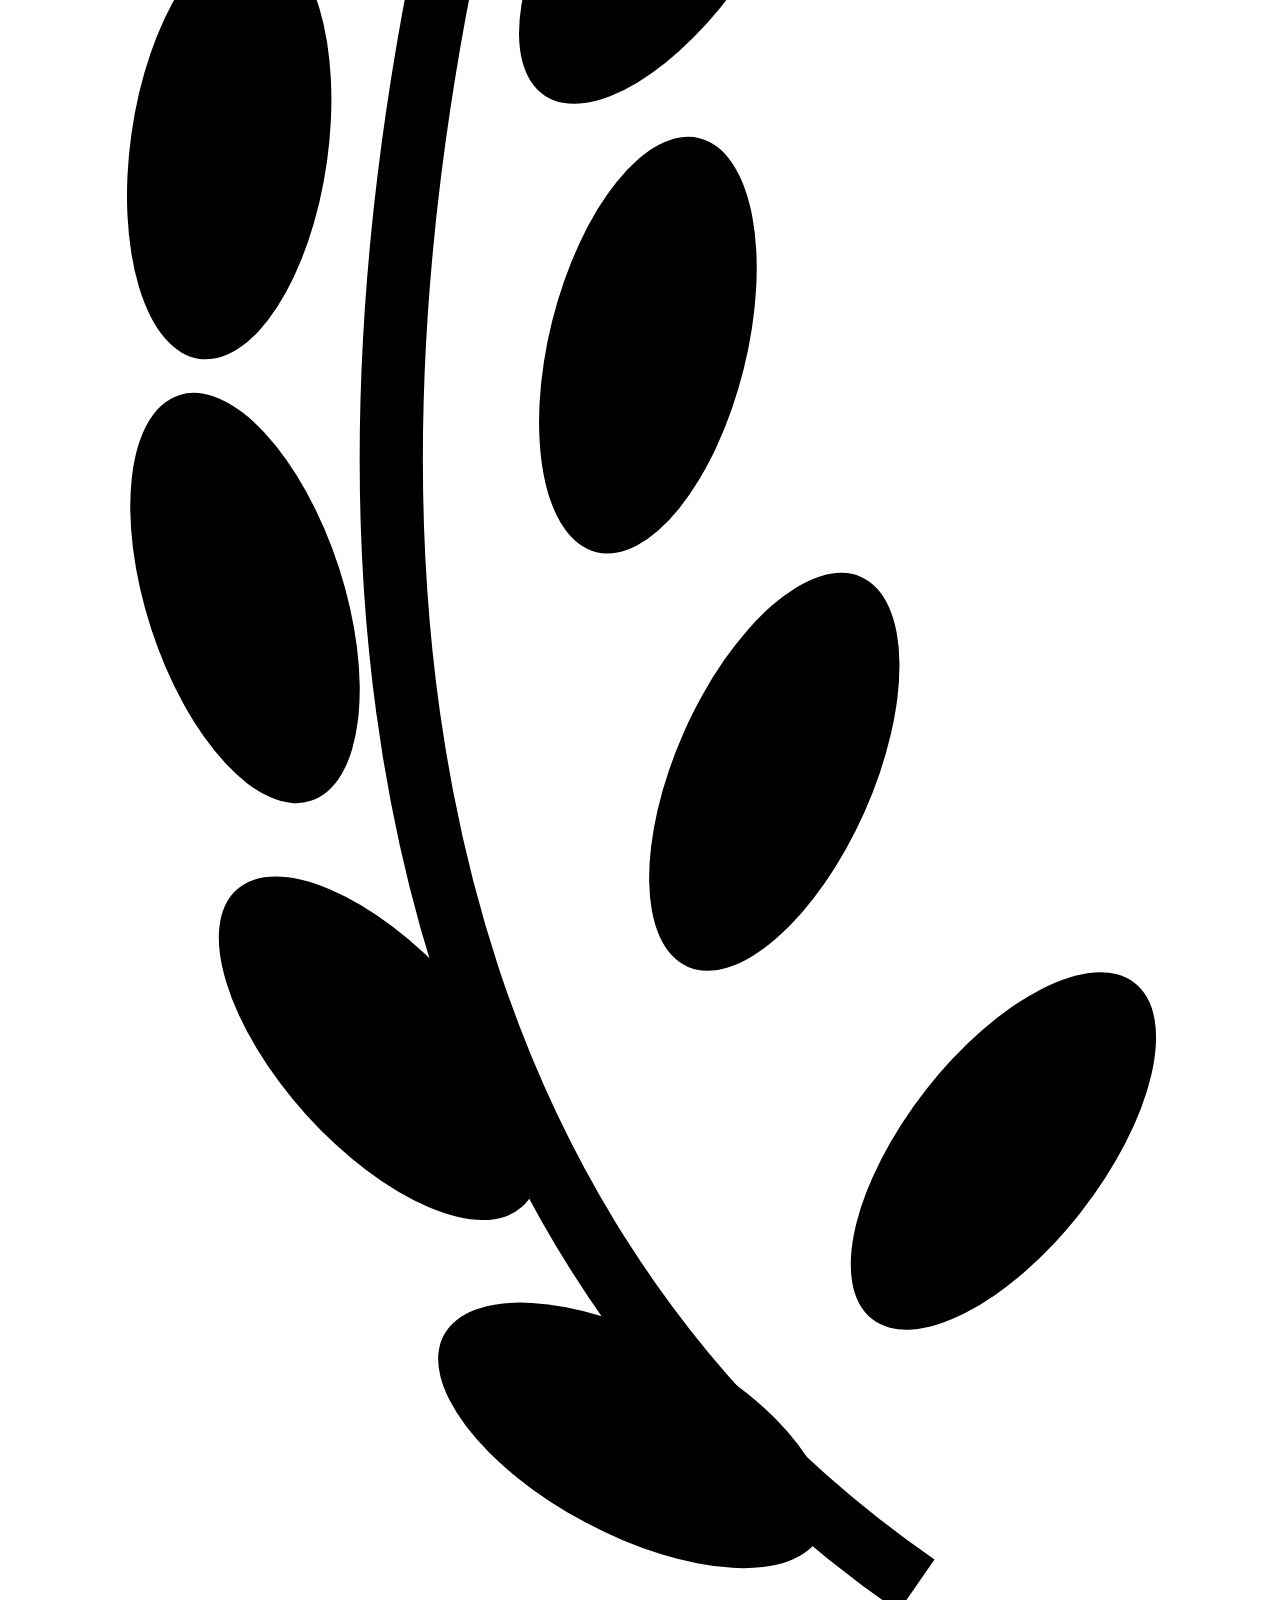
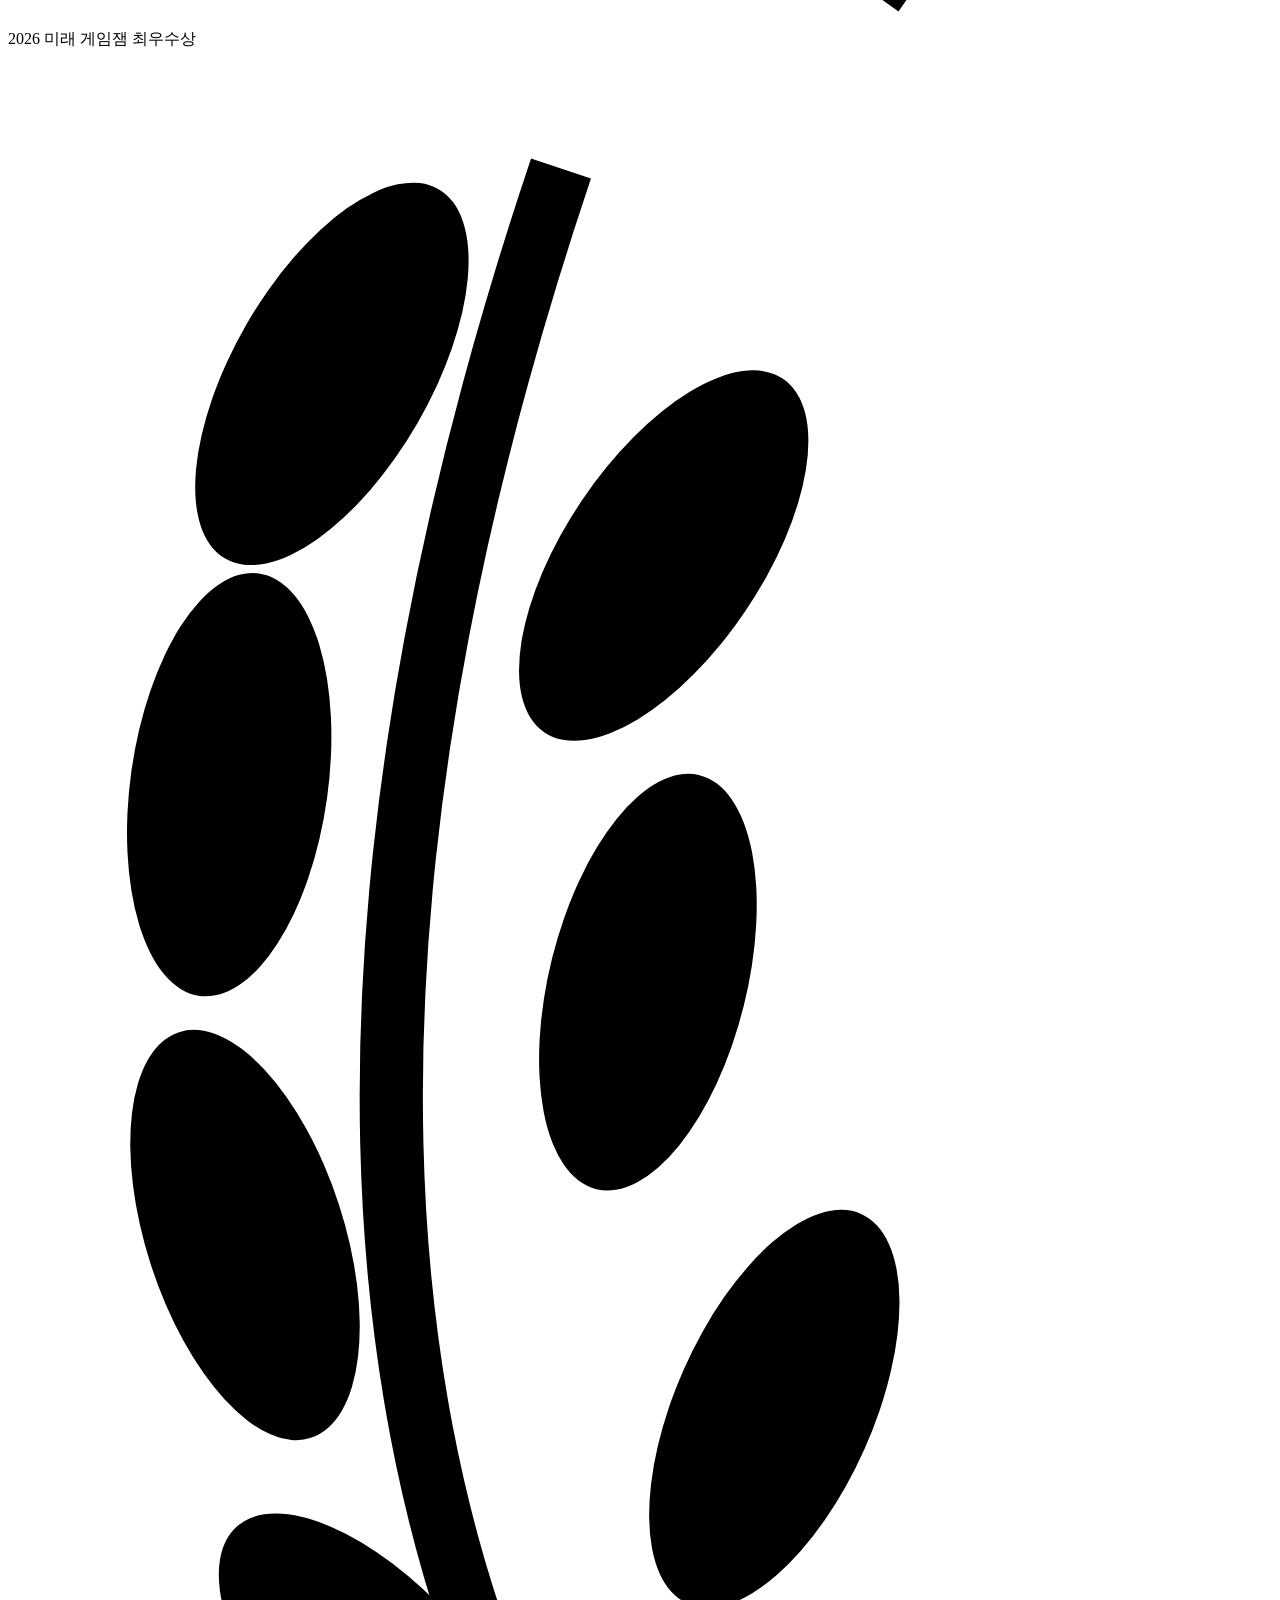
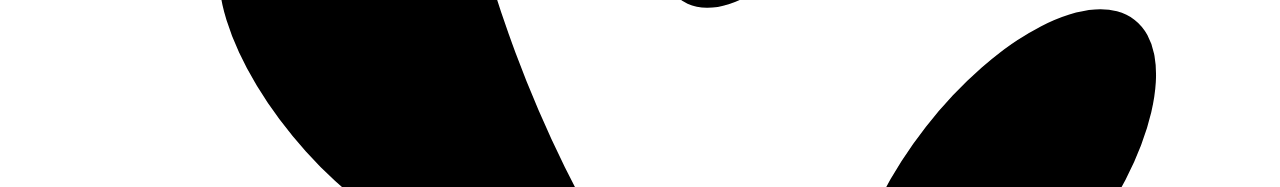
==== commit 8f3997c5: "feat: blackout-theater pages (posters, game rooms, plates, studio) Co-Authored-By: Claude Opus 5.5 <" ====
--- a/site/index.html
+++ b/site/index.html
@@ -67,82 +67,98 @@
     <div class="wrap">
       <div class="section-head"><h2 class="label">SELECT A GAME</h2></div>
       <div class="tiles">
-        <a class="tile" href="#game-feelsogut">
-          <img src="/assets/img/fsg-tile-640.webp" srcset="/assets/img/fsg-tile-640.webp 640w, /assets/img/fsg-tile-960.webp 960w" sizes="(min-width: 760px) 50vw, 100vw" alt="" loading="lazy" width="640" height="360">
-          <span class="tile-body"><span class="tile-name">FeelSoGut!</span><span class="tile-stage">알파</span></span>
+        <a class="tile" href="#game-feelsogut" data-game="feelsogut">
+          <img class="tile-art" src="/assets/img/fsg-poster-600.webp" srcset="/assets/img/fsg-poster-600.webp 600w, /assets/img/fsg-poster-900.webp 900w" sizes="(min-width: 980px) 443px, (min-width: 641px) calc(50vw - 41px), min(100vw - 48px, 400px)" alt="" loading="lazy" width="600" height="800">
+          <span class="tile-body"><img class="tile-logo" src="/assets/img/fsg-logo-340.webp" srcset="/assets/img/fsg-logo-340.webp 340w, /assets/img/fsg-logo-680.webp 680w" sizes="(min-width: 980px) 284px, (min-width: 641px) 30vw, 256px" alt="FeelSoGut!" loading="lazy" width="340" height="256"><span class="tile-stage">알파</span></span>
         </a>
-        <a class="tile" href="#game-otr">
-          <img src="/assets/img/otr-tile-640.webp" srcset="/assets/img/otr-tile-640.webp 640w, /assets/img/otr-tile-960.webp 960w" sizes="(min-width: 760px) 50vw, 100vw" alt="" loading="lazy" width="640" height="360">
-          <span class="tile-body"><span class="tile-name">OFF THE RECORD</span><span class="tile-stage">개발 중</span></span>
+        <a class="tile" href="#game-otr" data-game="otr">
+          <img class="tile-art" src="/assets/img/otr-poster-600.webp" srcset="/assets/img/otr-poster-600.webp 600w, /assets/img/otr-poster-900.webp 900w" sizes="(min-width: 980px) 443px, (min-width: 641px) calc(50vw - 41px), min(100vw - 48px, 400px)" alt="" loading="lazy" width="600" height="800">
+          <span class="tile-body"><span class="stencil" lang="en"><span>OFF THE</span> <span>RECORD</span></span><span class="tile-stage">개발 중</span></span>
         </a>
       </div>
     </div>
   </section>
 
   <section id="game-feelsogut" class="section game" data-game="feelsogut">
+    <div class="stage-light" aria-hidden="true"></div>
     <div class="wrap">
-      <div class="game-grid">
-        <div class="game-media">
-          <img src="/assets/img/fsg-hero-960.webp" srcset="/assets/img/fsg-hero-960.webp 960w, /assets/img/fsg-hero-1280.webp 1280w, /assets/img/fsg-hero-1920.webp 1920w" sizes="(min-width: 900px) 620px, 100vw" alt="스테이지 1-5 인트로 장면: 대야에 올라탄 광대 물귀신과 절벽 위에서 손을 흔드는 잭두" loading="lazy" width="960" height="540">
-        </div>
-        <div class="game-info">
-          <h3 class="game-title"><img src="/assets/img/fsg-logo-340.webp" srcset="/assets/img/fsg-logo-340.webp 340w, /assets/img/fsg-logo-680.webp 680w" sizes="340px" alt="FeelSoGut!" loading="lazy" width="340" height="256"></h3>
-          <span class="game-kr">필소굿</span>
-          <p class="credit">고유준 · 이유진 · 권유담</p>
-          <p class="tagline">박자로 귀신을 달래 보내는 사이버 무속 리듬 게임</p>
-          <ul class="tags"><li>리듬</li><li>원버튼</li><li>스토리</li><li>PC</li><li class="stage">알파 · 개발 중</li></ul>
-          <p class="desc">할부를 못 내 고철로 압류될 처지의 기계 무당 잭두가, 화면 밖 '신령님'인 당신의 박자를 빌려 주식에 물려 죽은 광대 물귀신을 굿판으로 신나게 놀아 드리고 떠나보냅니다. 캐릭터가 먼저 리듬을 보여주면 버튼 하나로 똑같이 따라 치는 미니게임들이 이어집니다. 네온 사이버 도시와 한국 무속, 주식 은어가 뒤섞인 블랙코미디입니다.</p>
-        </div>
+    <header class="title-card">
+      <p class="presents" lang="en">A <span aria-hidden="true">K<span class="presents-dot"></span>O STUDIO</span><span class="visually-hidden">KO Studio</span> GAME</p>
+      <h3 class="game-title"><img src="/assets/img/fsg-logo-340.webp" srcset="/assets/img/fsg-logo-340.webp 340w, /assets/img/fsg-logo-680.webp 680w" sizes="(min-width: 1267px) 380px, max(220px, 30vw)" alt="FeelSoGut!" loading="lazy" width="340" height="256"></h3>
+      <p class="game-kr">필소굿</p>
+      <p class="logline">신령님, 박자 한 번만 빌려주십시오.</p>
+    </header>
+    <figure class="plate" data-drift>
+      <div class="plate-frame"><img class="plate-img" src="/assets/img/fsg-hero-960.webp" srcset="/assets/img/fsg-hero-960.webp 960w, /assets/img/fsg-hero-1280.webp 1280w, /assets/img/fsg-hero-1920.webp 1920w" sizes="(min-width: 1168px) 1120px, calc(100vw - 48px)" alt="스테이지 1-5 인트로 장면: 대야에 올라탄 광대 물귀신과 절벽 위에서 손을 흔드는 잭두" loading="lazy" width="1920" height="1080"></div>
+      <div class="plate-pop" aria-hidden="true"><img src="/assets/img/fsg-pop.webp" alt="" loading="lazy" width="1371" height="598"></div>
+    </figure>
+    <div class="game-body">
+      <div class="game-about">
+        <p class="tagline">박자로 귀신을 달래 보내는 사이버 무속 리듬 게임</p>
+        <p class="desc">할부를 못 내 고철로 압류될 처지의 기계 무당 잭두가, 화면 밖 ‘신령님’인 당신의 박자를 빌려 주식에 물려 죽은 광대 물귀신을 굿판으로 신나게 놀아 드리고 떠나보냅니다. 캐릭터가 먼저 리듬을 보여주면 버튼 하나로 똑같이 따라 치는 미니게임들이 이어집니다. 네온 사이버 도시와 한국 무속, 주식 은어가 뒤섞인 블랙코미디입니다.</p>
       </div>
+      <div class="game-meta">
+        <p class="credit">고유준 · 이유진 · 권유담</p>
+        <ul class="tags"><li>리듬</li><li>원버튼</li><li>스토리</li><li>PC</li><li class="stage">알파 · 개발 중</li></ul>
+      </div>
+    </div>
       <ul class="shots">
-        <li><button type="button" data-lightbox data-full="/assets/img/fsg-shot-1-1920.webp" data-alt="스테이지 1-2 '넘기기' 인트로 장면"><img src="/assets/img/fsg-shot-1-960.webp" alt="스테이지 1-2 '넘기기' 인트로 장면" loading="lazy" width="960" height="540"></button></li>
-        <li><button type="button" data-lightbox data-full="/assets/img/fsg-shot-2-1920.webp" data-alt="스테이지 1-4 '물타기' 인트로 장면"><img src="/assets/img/fsg-shot-2-960.webp" alt="스테이지 1-4 '물타기' 인트로 장면" loading="lazy" width="960" height="540"></button></li>
+        <li><button type="button" data-lightbox data-full="/assets/img/fsg-shot-1-1920.webp" data-alt="스테이지 1-2 ‘넘기기’ 인트로 장면"><img src="/assets/img/fsg-shot-1-960.webp" alt="스테이지 1-2 ‘넘기기’ 인트로 장면" loading="lazy" width="960" height="540"></button></li>
+        <li><button type="button" data-lightbox data-full="/assets/img/fsg-shot-2-1920.webp" data-alt="스테이지 1-4 ‘물타기’ 인트로 장면"><img src="/assets/img/fsg-shot-2-960.webp" alt="스테이지 1-4 ‘물타기’ 인트로 장면" loading="lazy" width="960" height="540"></button></li>
         <li><button type="button" data-lightbox data-full="/assets/img/fsg-shot-3-1920.webp" data-alt="FeelSoGut! 타이틀 화면"><img src="/assets/img/fsg-shot-3-960.webp" alt="FeelSoGut! 타이틀 화면" loading="lazy" width="960" height="540"></button></li>
         <li><button type="button" data-lightbox data-full="/assets/img/fsg-hero-1920.webp" data-alt="스테이지 1-5 인트로 장면"><img src="/assets/img/fsg-hero-960.webp" alt="스테이지 1-5 인트로 장면" loading="lazy" width="960" height="540"></button></li>
       </ul>
+    <a class="next" href="#game-otr"><span class="next-label">다음 상영</span><span class="next-title stencil" lang="en">OFF THE RECORD</span></a>
     </div>
   </section>
 
   <section id="game-otr" class="section game" data-game="otr">
+    <div class="stage-light" aria-hidden="true"></div>
     <div class="wrap">
-      <div class="game-grid">
-        <div class="game-media">
-          <img src="/assets/img/otr-hero-960.webp" srcset="/assets/img/otr-hero-960.webp 960w, /assets/img/otr-hero-1280.webp 1280w, /assets/img/otr-hero-1920.webp 1920w" sizes="(min-width: 900px) 620px, 100vw" alt="죽은 지구 아래 바위 위에서 쓰러진 남자를 안고 선 회수원" loading="lazy" width="960" height="540">
-        </div>
-        <div class="game-info">
-          <h3 class="otr-title"><span>OFF THE</span> <span>RECORD</span></h3>
-          <span class="game-kr">오프 더 레코드</span>
-          <p class="credit">고유준 기획·사운드 · 이유진 개발 · 권유담 아트</p>
-          <p class="tagline">나가서 건지고, 돌아와서 판다</p>
-          <ul class="tags"><li>익스트랙션 어드벤처</li><li>탑뷰</li><li>싱글 플레이</li><li>PC</li><li class="stage">개발 중 · 15분 데모 제작 중</li></ul>
-          <p class="desc">하늘이 죽고 백 년, 사람은 궤도 정거장에 살고 궤도를 도는 위성·로켓 잔해가 곧 돈입니다. 회사에 빚진 회수원이 되어 잔해에 붙어 화물칸을 열고 화물을 건진 뒤, 정거장에 돌아와 팔아 배를 키워 더 먼 궤도로 나갑니다. 다만 칸을 열수록 시끄러워지고, 소음을 쫓는 스위퍼가 찾아옵니다.</p>
-          <p class="award">2026 미래 게임잼 최우수상</p>
-          <a class="external" href="/off-the-record/">팀 소개 페이지 →</a>
-        </div>
+    <header class="title-card">
+      <p class="presents" lang="en">A <span aria-hidden="true">K<span class="presents-dot"></span>O STUDIO</span><span class="visually-hidden">KO Studio</span> GAME</p>
+      <h3 class="otr-title stencil" lang="en"><span>OFF THE</span> <span>RECORD</span></h3>
+      <p class="game-kr">오프 더 레코드</p>
+      <p class="logline">나가서 건지고, 돌아와서 판다</p>
+      <p class="award"><svg class="laurel" viewBox="-1 0 16 28" aria-hidden="true"><path d="M10.5 27.5C4 23 1.8 14 6 1.5" fill="none" stroke="currentColor" stroke-width=".8"/><ellipse cx="6.9" cy="25.6" rx="1.25" ry="2.7" transform="rotate(-62 6.9 25.6)"/><ellipse cx="3.7" cy="20.7" rx="1.25" ry="2.7" transform="rotate(-42 3.7 20.7)"/><ellipse cx="2.0" cy="15.0" rx="1.25" ry="2.7" transform="rotate(-18 2.0 15.0)"/><ellipse cx="1.8" cy="9.3" rx="1.25" ry="2.7" transform="rotate(8 1.8 9.3)"/><ellipse cx="3.1" cy="4.1" rx="1.25" ry="2.7" transform="rotate(30 3.1 4.1)"/><ellipse cx="11.6" cy="22.0" rx="1.25" ry="2.7" transform="rotate(38 11.6 22.0)"/><ellipse cx="8.7" cy="17.2" rx="1.25" ry="2.7" transform="rotate(24 8.7 17.2)"/><ellipse cx="7.1" cy="11.8" rx="1.25" ry="2.7" transform="rotate(14 7.1 11.8)"/><ellipse cx="7.3" cy="6.4" rx="1.25" ry="2.7" transform="rotate(34 7.3 6.4)"/></svg><span class="award-text"><span>2026 미래 게임잼</span> <span>최우수상</span></span><svg class="laurel" viewBox="-1 0 16 28" aria-hidden="true"><path d="M10.5 27.5C4 23 1.8 14 6 1.5" fill="none" stroke="currentColor" stroke-width=".8"/><ellipse cx="6.9" cy="25.6" rx="1.25" ry="2.7" transform="rotate(-62 6.9 25.6)"/><ellipse cx="3.7" cy="20.7" rx="1.25" ry="2.7" transform="rotate(-42 3.7 20.7)"/><ellipse cx="2.0" cy="15.0" rx="1.25" ry="2.7" transform="rotate(-18 2.0 15.0)"/><ellipse cx="1.8" cy="9.3" rx="1.25" ry="2.7" transform="rotate(8 1.8 9.3)"/><ellipse cx="3.1" cy="4.1" rx="1.25" ry="2.7" transform="rotate(30 3.1 4.1)"/><ellipse cx="11.6" cy="22.0" rx="1.25" ry="2.7" transform="rotate(38 11.6 22.0)"/><ellipse cx="8.7" cy="17.2" rx="1.25" ry="2.7" transform="rotate(24 8.7 17.2)"/><ellipse cx="7.1" cy="11.8" rx="1.25" ry="2.7" transform="rotate(14 7.1 11.8)"/><ellipse cx="7.3" cy="6.4" rx="1.25" ry="2.7" transform="rotate(34 7.3 6.4)"/></svg></p>
+    </header>
+    <figure class="plate" data-drift>
+      <div class="plate-frame"><img class="plate-img" src="/assets/img/otr-hero-960.webp" srcset="/assets/img/otr-hero-960.webp 960w, /assets/img/otr-hero-1280.webp 1280w, /assets/img/otr-hero-1920.webp 1920w" sizes="(min-width: 1168px) 1120px, calc(100vw - 48px)" alt="죽은 지구 아래 바위 위에서 쓰러진 남자를 안고 선 회수원" loading="lazy" width="1920" height="1080"></div>
+    </figure>
+    <div class="game-body">
+      <div class="game-about">
+        <p class="desc">하늘이 죽고 백 년, 사람은 궤도 정거장에 살고 궤도를 도는 위성·로켓 잔해가 곧 돈입니다. 회사에 빚진 회수원이 되어 잔해에 붙어 화물칸을 열고 화물을 건진 뒤, 정거장에 돌아와 팔아 배를 키워 더 먼 궤도로 나갑니다. 다만 칸을 열수록 시끄러워지고, 소음을 쫓는 스위퍼가 찾아옵니다.</p>
       </div>
+      <div class="game-meta">
+        <p class="credit">고유준 기획·사운드 · 이유진 개발 · 권유담 아트</p>
+        <ul class="tags"><li>익스트랙션 어드벤처</li><li>탑뷰</li><li>싱글 플레이</li><li>PC</li><li class="stage">개발 중 · 15분 데모 제작 중</li></ul>
+        <a class="external draw" href="/off-the-record/">팀 소개 페이지 →</a>
+      </div>
+    </div>
       <ul class="shots">
         <li><button type="button" data-lightbox data-full="/assets/img/otr-shot-1-800.webp" data-alt="게임 화면: 정거장과 임무 목록"><img src="/assets/img/otr-shot-1-800.webp" alt="게임 화면: 정거장과 임무 목록" loading="lazy" width="800" height="448"></button></li>
         <li><button type="button" data-lightbox data-full="/assets/img/otr-shot-2-800.webp" data-alt="게임 화면: 오프닝 무전"><img src="/assets/img/otr-shot-2-800.webp" alt="게임 화면: 오프닝 무전" loading="lazy" width="800" height="447"></button></li>
         <li><button type="button" data-lightbox data-full="/assets/img/otr-shot-3-1600.webp" data-alt="빛나는 황금 레코드를 쥔 우주복 장갑"><img src="/assets/img/otr-shot-3-960.webp" alt="빛나는 황금 레코드를 쥔 우주복 장갑" loading="lazy" width="960" height="540"></button></li>
         <li><button type="button" data-lightbox data-full="/assets/img/otr-shot-4-1600.webp" data-alt="붉은 눈의 스위퍼와 마주한 회수선"><img src="/assets/img/otr-shot-4-960.webp" alt="붉은 눈의 스위퍼와 마주한 회수선" loading="lazy" width="960" height="540"></button></li>
       </ul>
+    <a class="next" href="#studio"><span class="next-label">엔딩 크레딧</span><span class="next-title">KO Studio</span></a>
     </div>
   </section>
 
   <section id="studio" class="section spot">
     <div class="wrap">
       <div class="section-head"><h2 class="label">STUDIO</h2></div>
-      <div class="studio-text">
-        <p>KO Studio는 게임 기획자이자 사운드 디자이너 고유준의 스튜디오입니다. 이름도 고유준에서 왔습니다. 성 '고(Ko)', 그리고 인트로의 종이 인형은 '유준'의 초성 <span class="nobr">ㅇ·ㅈ입니다</span>. 이 인형이 한 방에 쓰러지면 <span class="nobr">K·O가</span> 됩니다. 그렇게 예상을 한 번에 뒤집는 게임을 만듭니다.</p>
-        <p>지금은 동료 개발자, 아티스트와 함께 두 게임을 만들고 있습니다.</p>
-      </div>
+      <div class="studio-text"><p>KO Studio는 게임 기획자이자 사운드 디자이너 고유준의 스튜디오입니다. 이름도 고유준에서 왔습니다. 성 ‘고(Ko)’, 그리고 인트로의 종이 인형은 ‘유준’의 초성 <span class="nobr">ㅇ·ㅈ입니다</span>. 이 인형이 한 방에 쓰러지면 <span class="nobr">K·O가</span> 됩니다.</p></div>
+      <p class="statement">그렇게 예상을 한 번에 뒤집는 게임을 만듭니다.</p>
+      <div class="studio-text"><p>지금은 동료 개발자, 아티스트와 함께 두 게임을 만들고 있습니다.</p></div>
+      <div class="seal" aria-hidden="true"><img src="/assets/img/ko-mark.svg" alt="" width="45" height="18"></div>
     </div>
   </section>
 
   <section id="contact" class="section spot contact">
     <div class="wrap">
       <div class="section-head"><h2 class="label">CONTACT</h2></div>
-      <a class="mail-link" href="mailto:ko@kostudio.org">ko<span class="at">@</span>kostudio.org</a>
+      <a class="mail-link draw" href="mailto:ko@kostudio.org">ko<span class="at">@</span>kostudio.org</a>
       <p class="contact-note">퍼블리싱, 협업, 채용·외주 제안 모두 메일로 받습니다.</p>
     </div>
   </section>
@@ -151,7 +167,7 @@
 <footer class="site-footer">
   <div class="wrap">
     <span>© 2026 KO Studio · 게임 제목과 이미지의 저작권은 각 게임 제작진에게 있습니다</span>
-    <span><a class="replay-intro" href="?intro">인트로 다시 보기</a></span>
+    <span><a class="replay-intro draw" href="?intro">인트로 다시 보기</a></span>
     <span class="lang"><a href="/" data-lang="ko" hreflang="ko" aria-current="page">KO</a><a href="/en/" data-lang="en" hreflang="en">EN</a></span>
   </div>
 </footer>
